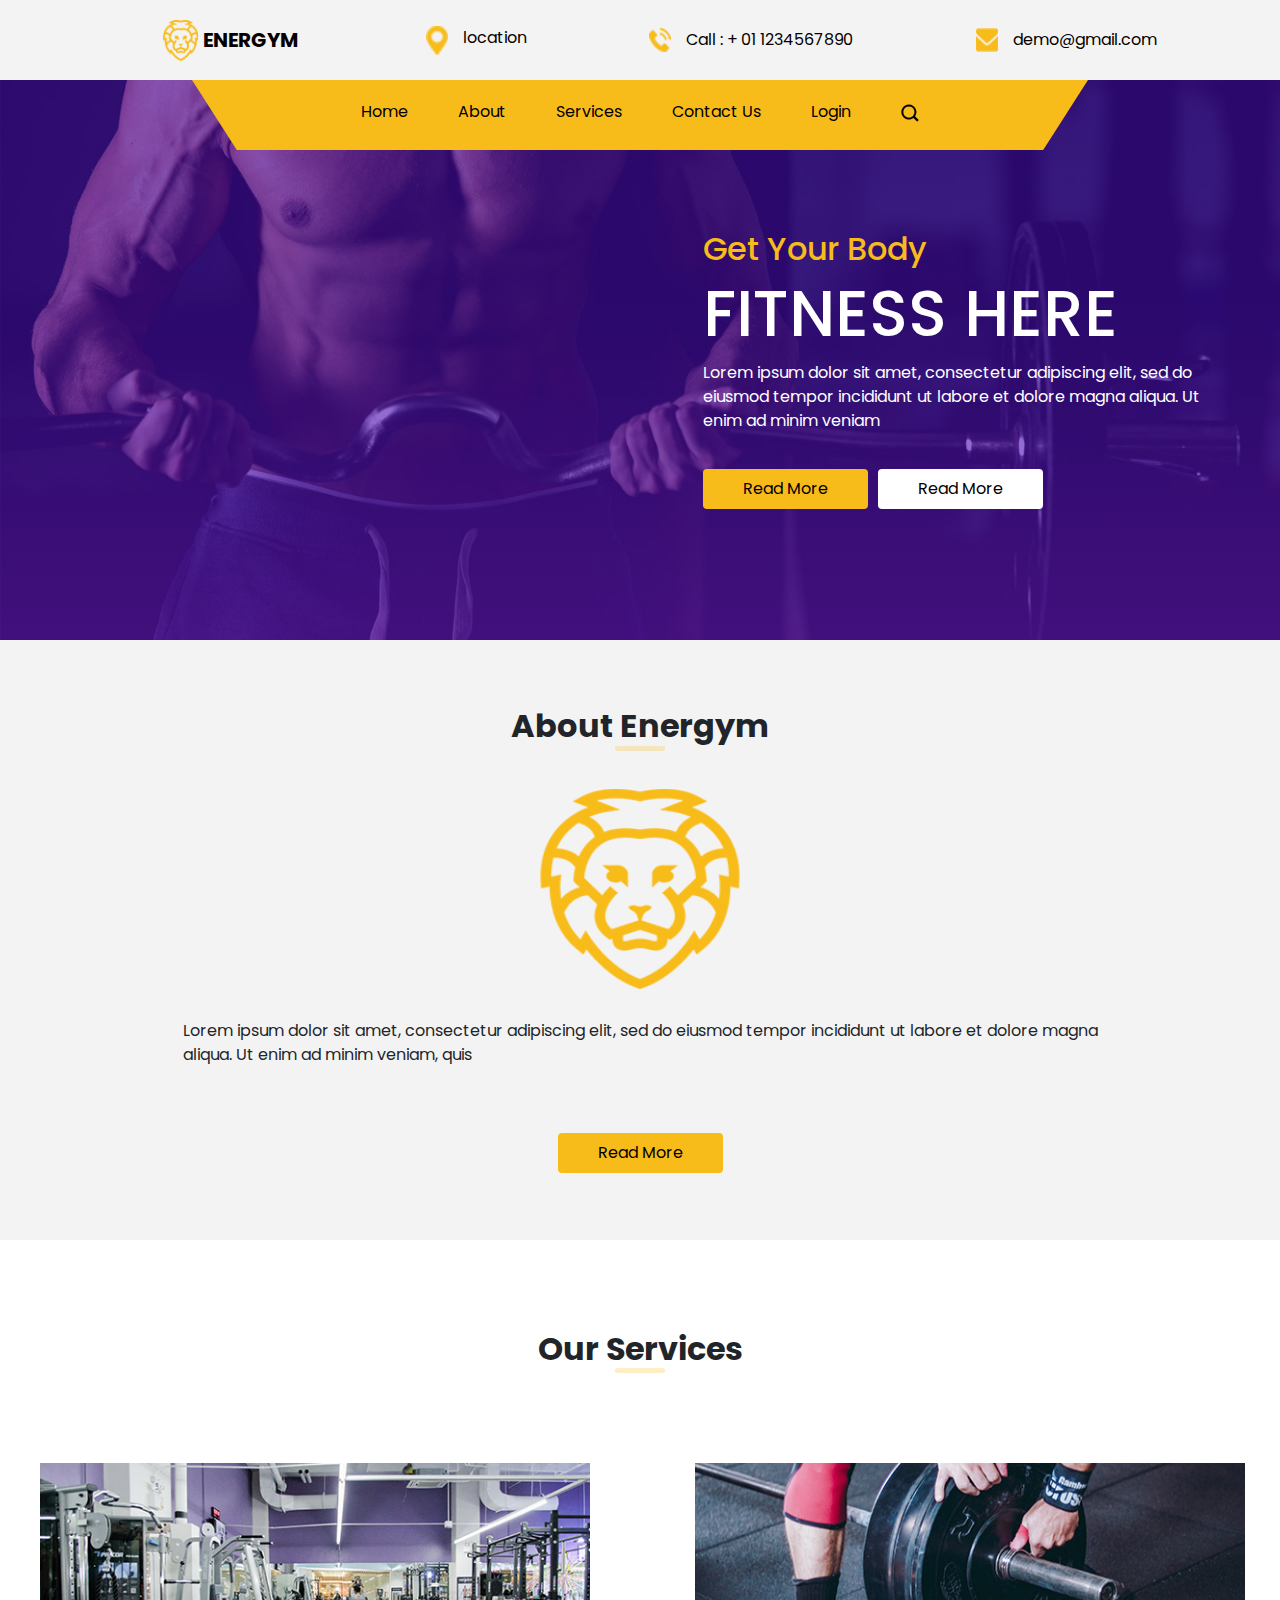
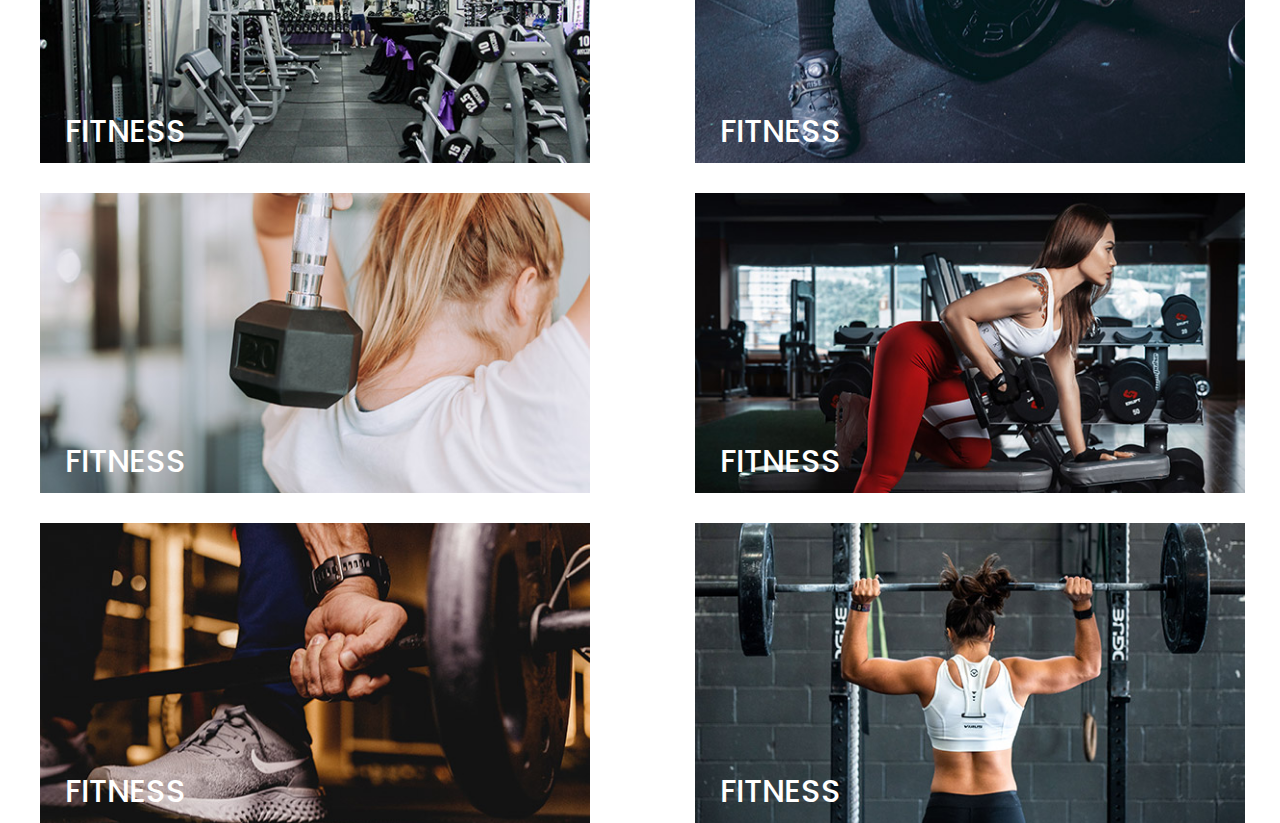
==== index.html @ 8210036d "changed some codes" ====
<!DOCTYPE html>
<html lang="en">

<head>
    <meta charset="UTF-8">
    <meta http-equiv="X-UA-Compatible" content="IE=edge">
    <meta name="viewport" content="width=device-width, initial-scale=1.0">
    <title>Document</title>

    <!-- bootstrap -->
    <link rel="stylesheet" type="text/css"
        href="https://cdn.jsdelivr.net/npm/bootstrap@5.3.0-alpha3/dist/css/bootstrap.min.css" />

    <!-- css -->
    <link rel="stylesheet" href="css/style.css">
    <!-- tablet stylesheet -->
    <link rel="stylesheet" media="(max-width:800px) and (min-width:451px)" 
    href="tablet.css">
    <!-- smartphone stylesheet -->
    <link rel="stylesheet" media="(max-width:450px)" href="css/mobile.css">
    

</head>

<body>
    <div class="hero-area">
        <header>
            <div class="container">
                <div class="section-1">
                    <div class="logo">
                        <a href="#">
                            <img src="images/icons/logo.png" alt="logo">
                            <span>ENERGYM</span>
                        </a>
                    </div>
                    <div class="nav-1">
                        <a href="#">
                            <img src="images/icons/location.png" alt="logo">
                            <span>location</span>
                        </a>
                    </div>
                    <div class="nav-1">
                        <a href="#">
                            <img src="images/icons/call.png" alt="logo">
                            <span>Call : + 01 1234567890</span>
                        </a>
                    </div>
                    <div class="nav-1">
                        <a href="#">
                            <img src="images/icons/envelope.png" alt="logo">
                            <span>demo@gmail.com</span>
                        </a>
                    </div>
                </div>
            </div>
        </header>
        <div class="hero">
            <nav>
                <ul>
                    <li>
                        <a href="#">Home</a>
                    </li>
                    <li>
                        <a href="#">About</a>
                    </li>
                    <li>
                        <a href="#">Services</a>
                    </li>
                    <li>
                        <a href="#">Contact Us</a>
                    </li>
                    <li>
                        <a href="#">Login</a>
                    </li>
                    <li>
                        <a href="#"><img src="images/icons/search-icon-black.png" alt=""></a>
                    </li>
                </ul>
            </nav>
            <div class="menu-bar">
               <a href="#"> <img src="images/icons/menu.png" alt="menu"></a>
            </div>
            <div class="hero-flex">
                <div class="fitness">
                    <h2>Get Your Body</h2>
                    <h1>FITNESS HERE</h1>
                    <p>
                        Lorem ipsum dolor sit amet, consectetur adipiscing elit, sed do <br>
                        eiusmod tempor incididunt ut labore et dolore magna aliqua. Ut <br>
                        enim ad minim veniam</p>
                </div>
                <div class="button">
                    <a href="">
                        <div class="btn-1">
                            <span>Read More</span>
                        </div>
                    </a>

                    <a href="">
                        <div class="btn-1 btn-2">
                            <span>Read More</span>
                        </div>
                    </a>
                </div>
            </div>
        </div>
    </div>
    <div class="section-2">
        <div class="heading">
            <h2>
                About Energym
                <hr>
            </h2>
        </div>
        <img src="images/icons/about-img.png" alt="about-img">
        <p>Lorem ipsum dolor sit amet, consectetur adipiscing elit, sed do eiusmod tempor incididunt ut labore et dolore
            magna <br>
            aliqua. Ut enim ad minim veniam, quis</p>
        <a href="">
            <div class="btn-1">
                <span>Read More</span>
            </div>
        </a>
    </div>
        <div class="heading heading-service">
            <h2>
                Our Services
                <hr>
            </h2>
        </div>

        <div class="services-container">
            <div class="box-one">
                <div class="box">
                    <div class="image">
                        <img src="images/big/s-1.jpg" alt="s-1">
                    </div>
                    <div class="text-1">
                        <h2>
                            FITNESS
                        </h2>
                    </div>
                    <div class="box-hover">
                        <div class="link">
                            <img src="images/icons/link.png" alt="">
                        </div>
                        <h2>
                            FITNESS
                        </h2>
                    </div>
                </div>
            </div>
            
            <div class="box-one">
                <div class="box">
                    <div class="image">
                        <img src="images/big/s-2.jpg" alt="s-1">
                    </div>
                    <div class="text-1">
                        <h2>
                            FITNESS
                        </h2>
                    </div>
                    <div class="box-hover">
                        <div class="link">
                            <img src="images/icons/link.png" alt="">
                        </div>
                        <h2>
                            FITNESS
                        </h2>
                    </div>
                </div>
            </div>
            <div class="box-one">
                <div class="box">
                    <div class="image">
                        <img src="images/big/s-3.jpg" alt="s-1">
                    </div>
                    <div class="text-1">
                        <h2>
                            FITNESS
                        </h2>
                    </div>
                    <div class="box-hover">
                        <div class="link">
                            <img src="images/icons/link.png" alt="">
                        </div>
                        <h2>
                            FITNESS
                        </h2>
                    </div>
                </div>
            </div>
            <div class="box-one">
                <div class="box">
                    <div class="image">
                        <img src="images/big/s-4.jpg" alt="s-1">
                    </div>
                    <div class="text-1">
                        <h2>
                            FITNESS
                        </h2>
                    </div>
                    <div class="box-hover">
                        <div class="link">
                            <img src="images/icons/link.png" alt="">
                        </div>
                        <h2>
                            FITNESS
                        </h2>
                    </div>
                </div>
            </div>
            <div class="box-one">
                <div class="box">
                    <div class="image">
                        <img src="images/big/s-5.jpg" alt="s-1">
                    </div>
                    <div class="text-1">
                        <h2>
                            FITNESS
                        </h2>
                    </div>
                    <div class="box-hover">
                        <div class="link">
                            <img src="images/icons/link.png" alt="">
                        </div>
                        <h2>
                            FITNESS
                        </h2>
                    </div>
                </div>
            </div>
            <div class="box-one">
                <div class="box">
                    <div class="image">
                        <img src="images/big/s-6.jpg" alt="s-1">
                    </div>
                    <div class="text-1">
                        <h2>
                            FITNESS
                        </h2>
                    </div>
                    <div class="box-hover">
                        <div class="link">
                            <img src="images/icons/link.png" alt="">
                        </div>
                        <h2>
                            FITNESS
                        </h2>
                    </div>
                </div>
            </div>
            </div>
</body>

</html>
---- css/style.css ----
@import url('https://fonts.googleapis.com/css2?family=Poppins:wght@100;200;300;400;500;600;700;800;900&display=swap');





/* CSS VARIABLES */


:root{
    
    /* colors */
    --primary-color: #f8bc1a;
    --second-color: #3C0E78;
    --third-color: #161616;
    --fourth-color: #F4F3F3;

    /* fonts  */
    --primary-font-family: 'Poppins', sans-serif;
    --primary-font-color: #040000;
    --secondary-font-color: #FFFFFF;

    /* btn colors */
    --btnBlack: #151615;
    --btnWhite: #f4f3f3;
}


/* CSS */

*{
    margin: 0;
    padding: 0;
    box-sizing: border-box;
}
body{
    font-family: var(--primary-font-family);
    width: 100%;

}

header{
    height: 80px;
    background-color: var(--fourth-color);
    align-items: center;
}
.container{
    margin: 0 90px;
}
.section-1{
    padding: 20px 0;
    display: flex;
    justify-content: space-around;
    align-items: center;
}

.logo a{
    text-decoration: none;
    color: var(--primary-font-color);
    display: flex;
}

.logo a img{
    width: 35px;
}
.logo span{
    font-size: 1.25rem;
    font-weight: bold;
    text-align: center;
    padding: 5px;
}
.nav-1 img{
    width: 22px;
    margin-right: 15px;
}

.nav-1 a{
    text-decoration: none;
    color: var(--primary-font-color);
    font-size: 1rem;
    display: flex;
}

.hero{
    width: 100%;
    height: 560px;
    background-image:  url(../images/big/slider-bg.jpg);
    background-size: cover;
}
.menu-bar{
    display: none;
}
nav{
    width: 70%;
    height: 70px;
    margin: auto;
    background-color: var(--primary-color);
    clip-path: polygon(0 0, 100% 0, 95% 100%, 5% 100%);
}
nav ul{
    display: flex;
    gap: 50px;
    padding: 20px;
    margin: 0;
    justify-content: center;
}

nav ul li {
    list-style: none;
}
nav ul li a{
    text-decoration: none;
    color: var(--primary-font-color);
    font-size: 1rem;
    text-align: center;
}
nav ul li a:hover{
    color: var(--secondary-font-color);
}

.hero-flex{
    display: flex;
    flex-direction: column;
    float: right;
    margin: 80px;
}


.fitness h2{
    color: var(--primary-color);
    font-size: 2rem;
}
.fitness h1{
    color: var(--secondary-font-color);
    font-size: 4rem;
}
.fitness p{
    font-size: 1rem;
    color: var(--secondary-font-color);
}
.button{
    display: flex;
    gap: 10px;
}

.btn-1{
    width: 165px;
    height: 40px;
    background-color: var(--primary-color);
    margin-top: 20px;
    text-align: center;
    padding-top: 8px;
    border-radius: 4px;
}

.btn-2{
    background-color: var(--secondary-font-color);
    color: var(--primary-font-color);
}

.button a{
    text-decoration: none;
    color: var(--primary-font-color);

}

.section-2{
    height: 600px;
    background-color: var(--fourth-color);
    display: flex;
    flex-direction: column;
    justify-content: center;
    align-items: center;
    gap: 30px;
}
.section-2 img{
    width: 200px;
    height: 200px;
}

.section-2 a{
    text-decoration: none;
    color: var(--primary-font-color);
}

.heading h2{
    font-size: 2rem;
    font-weight: bold;
    text-align: center;

}
.heading h2 hr{
    color: var(--primary-color);
    border: none;
    background-color: var(--primary-color);
    width: 50px;
    height: 5px;
    border-radius: 4px;
    margin: auto;
}
.heading-service h2{
    margin: 90px;
}
.box-one {
    margin-left: 40px;
} 

.box {
    position: relative;
    width: 550px;
    height: 300px;
    cursor: pointer;
}
.image {
width: 100%;
height: 300px;
}

.image img {
width: 100%;
height: 100%;
object-fit: cover;
}


.box:hover .box-hover {
    visibility: visible;
}

.box-hover {
    font-size: 1.2rem;
    position: absolute;
    top: 0;
    left: 0;
    background-color: rgba(60, 14, 120, 0.8);
    width: 550px;
    height: 300px;
    display: flex;
    flex-direction: column;
    color: var(--secondary-font-color);
    visibility: hidden;
    justify-content: center;
    align-items: center;
}

.box-hover .link {
    margin-bottom: 1.2rem;
    background-color: var(--primary-color);
    width: 50px;
    height: 50px;
    border-radius: 100%;
}

.link img {
    margin: 10px;
}

.text-1 {
    font-size: 1.2rem;
    position: absolute;
    left: 25px;
    bottom: 5px;
    color: var(--secondary-font-color);
}

.box:hover .text-1 {
    visibility: hidden;
}

.services-container {
    display: grid;
    grid-template-columns: repeat(auto-fit, minmax(550px, 1fr));
    grid-gap: 30px;
}
---- css/mobile.css ----
body{
    max-width: 100%;
}
header{
    max-width: 100%;
}
.container{
    margin: 0;
}
.nav-1{
    display: none;
}

.section-1{
    display: block;
    text-align: center;
    margin-left: 30%;
}
.menu-bar{
    display: inline;
    position: absolute;
    top: 86px;
    right: 45%;
}
nav{
    width: 90%;
    height: 70px;
    margin: auto;
}
nav ul{
display: none;
}

.services-container{
    display: flex;
    flex-direction: column;

}


.hero{
    background-image:  url(../images/big/slider-bg.jpg);
    width: 100%;
    height: 560px;
} 
.hero-flex{
    float: none;
    margin: 0;
    text-align: center;
    padding-top: 40px;
}
.fitness h2{
    color: var(--primary-color);
    font-size: 2rem;
}
.fitness h1{
    font-size: 3rem;
}
.fitness p{
    font-size: 1rem;
}
.button{
    display: flex;
    flex-direction: column;
    gap: 0;
    margin: auto;
}

.btn-1{
    padding-top: 5px;
}
.section-2 p{
    text-align: center;
}
.heading-service h2{
    margin: 22px;
}


.services-container {
    grid-template-columns: 1fr;
}

.box-one{
    margin-left: 15px;
}
.image {
    width: 95%;
    height: 300px;
    }
    
.image img {
    width: 100%;
    }
.box, .box-hover{
    width: 95%;
    margin: 0 auto;

}
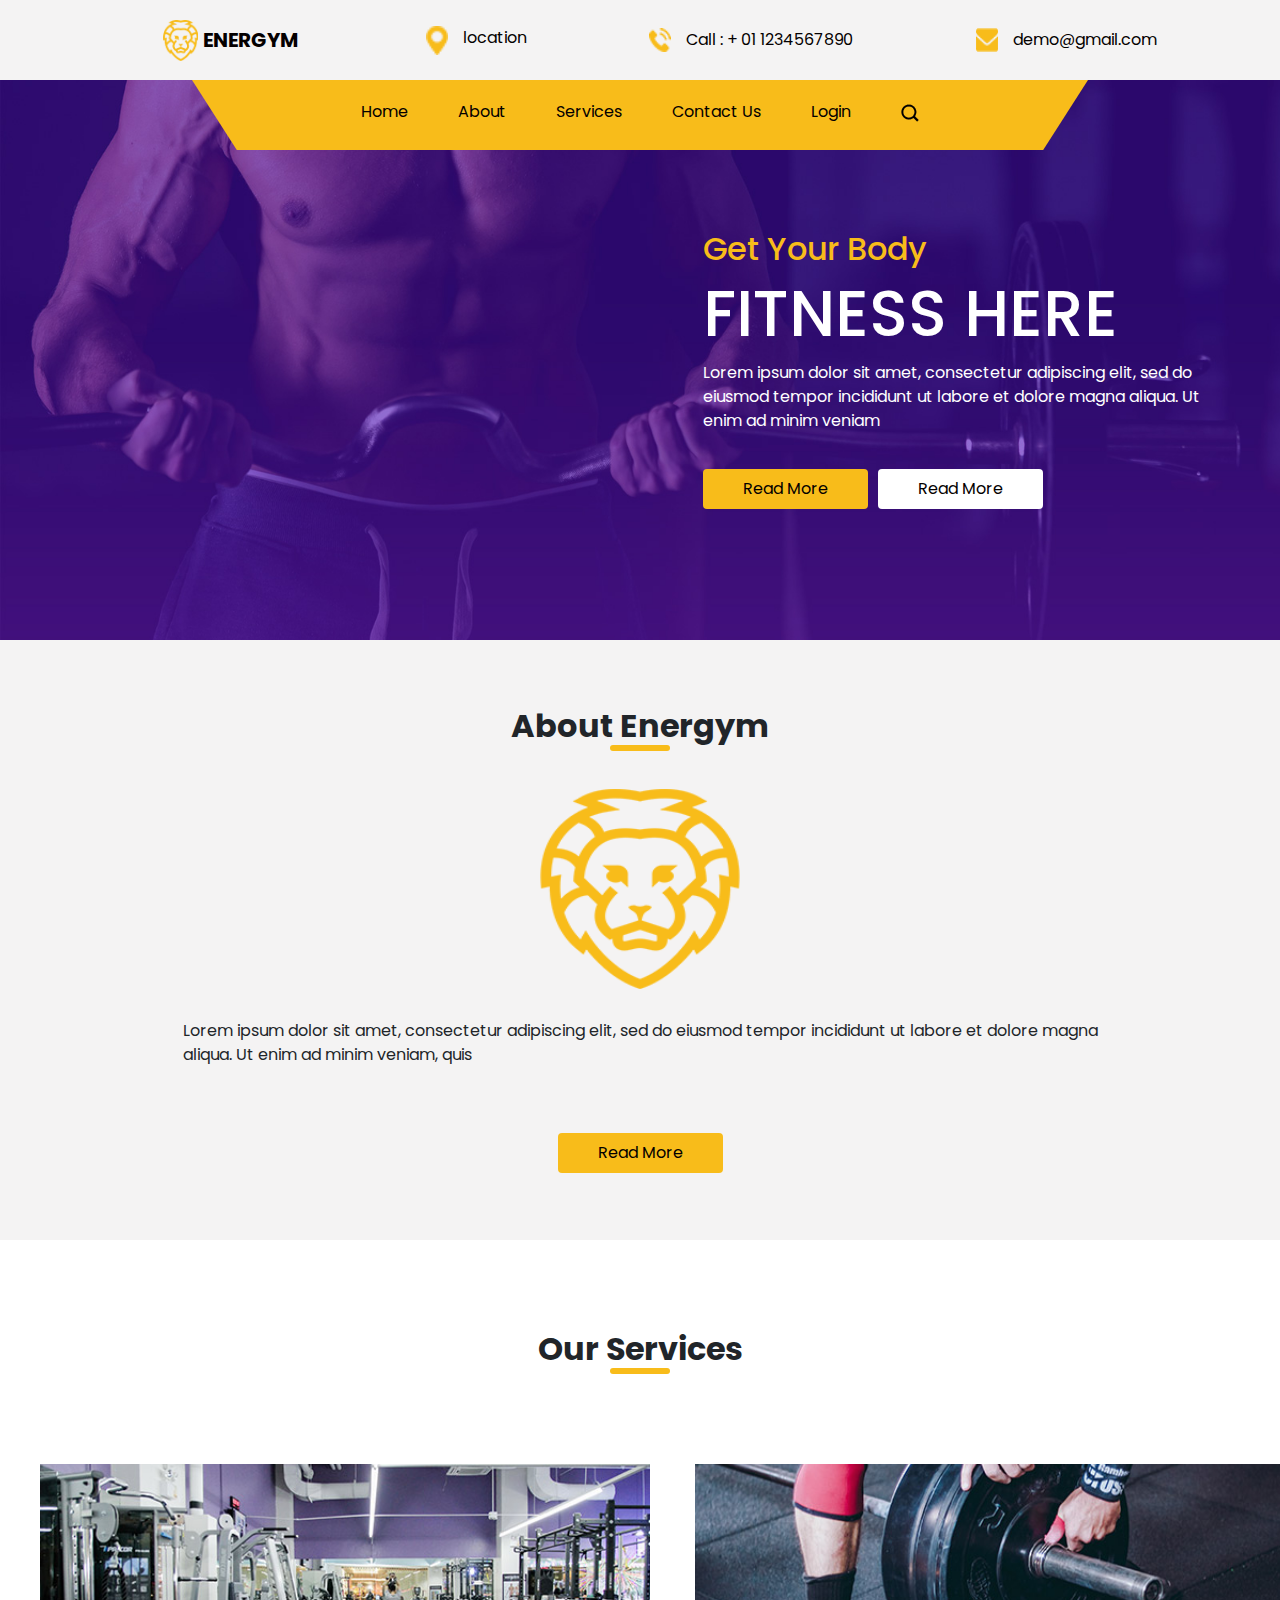
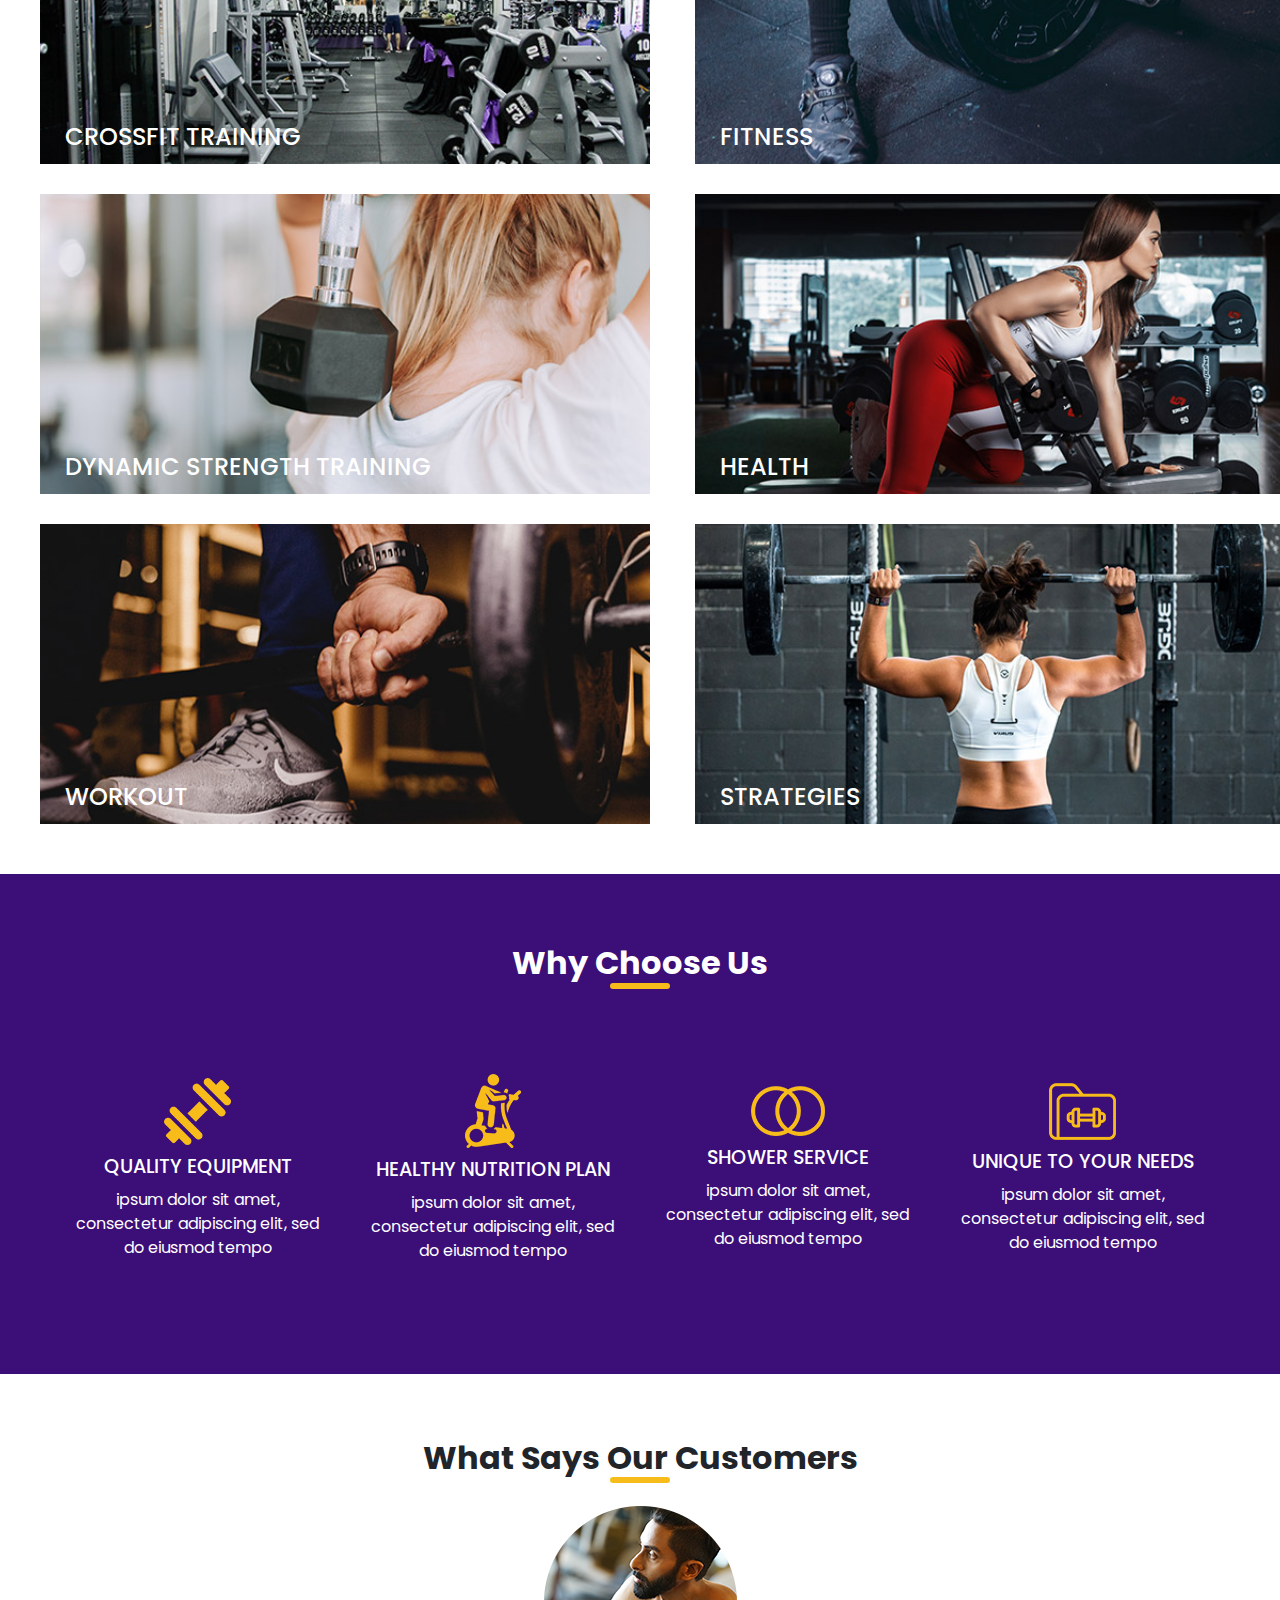
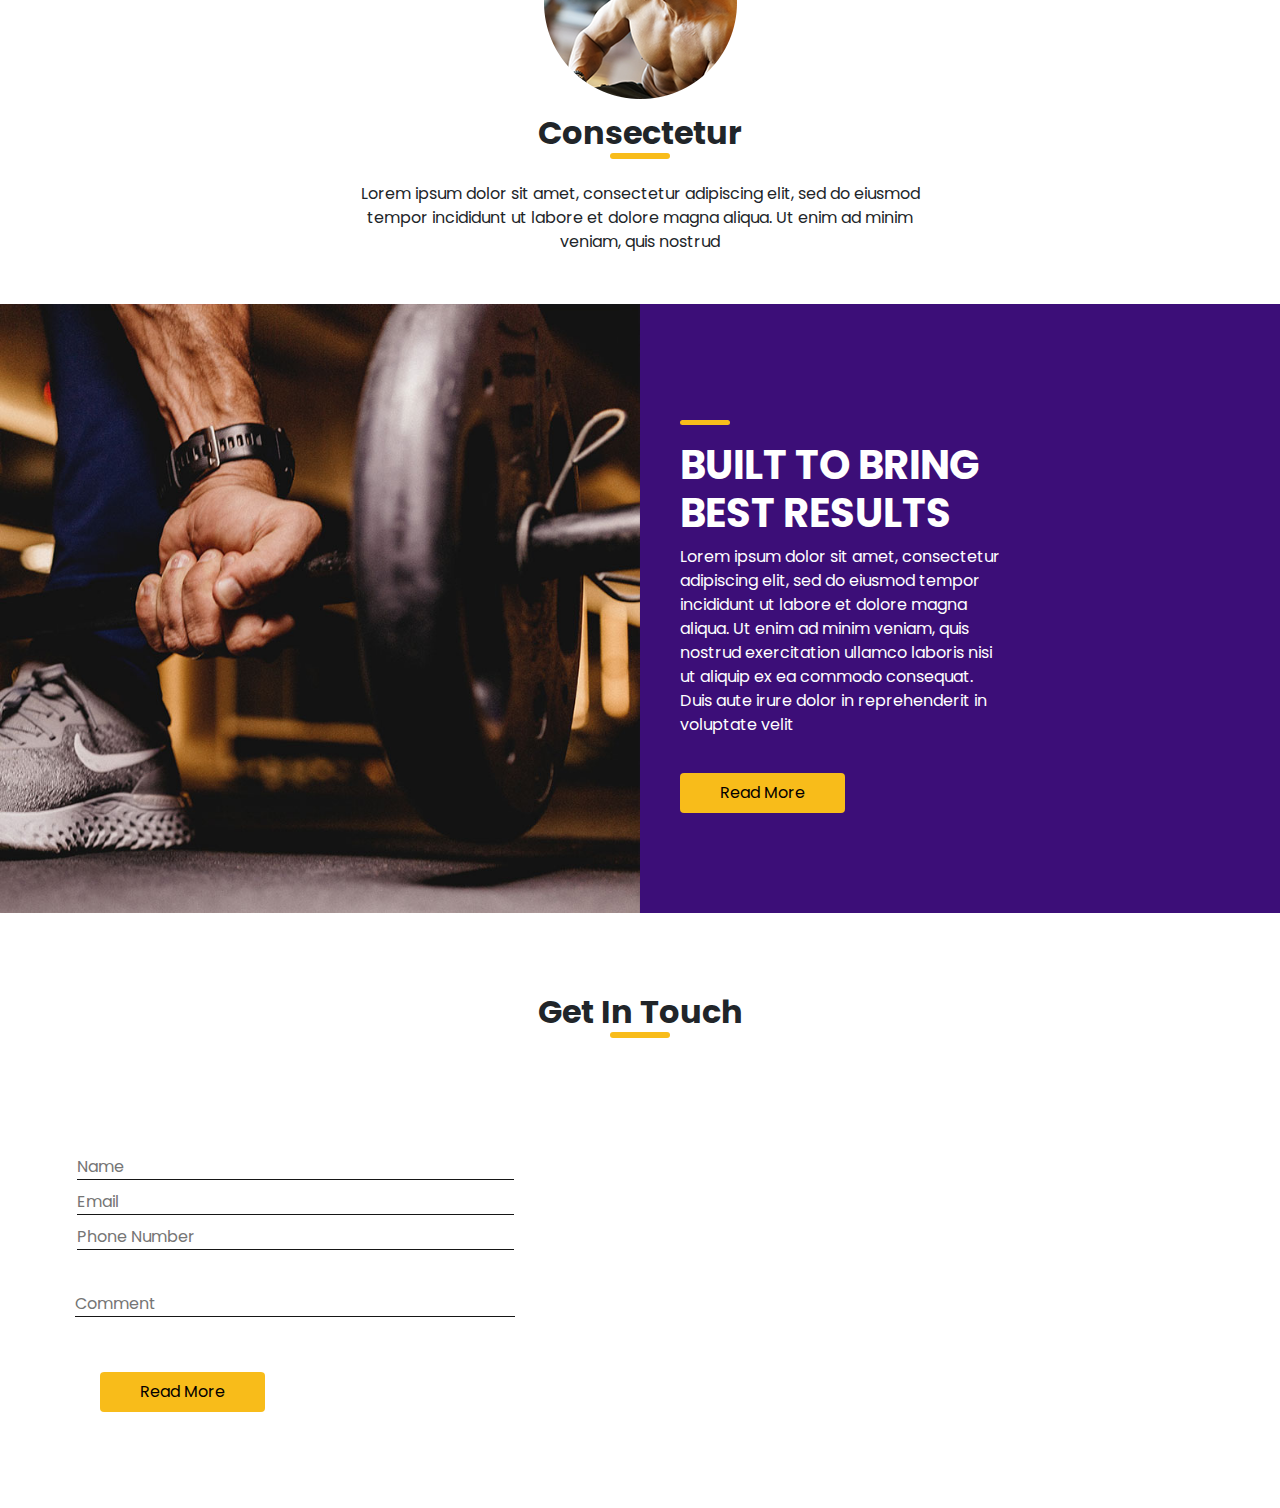
==== commit e77b28ad: "updated all" ====
--- a/index.html
+++ b/index.html
@@ -5,8 +5,8 @@
     <meta charset="UTF-8">
     <meta http-equiv="X-UA-Compatible" content="IE=edge">
     <meta name="viewport" content="width=device-width, initial-scale=1.0">
-    <title>Document</title>
-
+    <title>ENERGYM</title>
+    <link rel="icon" type="image/png" href="images/icons/logo.png" />
     <!-- bootstrap -->
     <link rel="stylesheet" type="text/css"
         href="https://cdn.jsdelivr.net/npm/bootstrap@5.3.0-alpha3/dist/css/bootstrap.min.css" />
@@ -14,11 +14,10 @@
     <!-- css -->
     <link rel="stylesheet" href="css/style.css">
     <!-- tablet stylesheet -->
-    <link rel="stylesheet" media="(max-width:800px) and (min-width:451px)" 
-    href="tablet.css">
+    <link rel="stylesheet" media="(max-width:800px) and (min-width:451px)" href="tablet.css">
     <!-- smartphone stylesheet -->
     <link rel="stylesheet" media="(max-width:450px)" href="css/mobile.css">
-    
+
 
 </head>
 
@@ -78,7 +77,7 @@
                 </ul>
             </nav>
             <div class="menu-bar">
-               <a href="#"> <img src="images/icons/menu.png" alt="menu"></a>
+                <a href="#"> <img src="images/icons/menu.png" alt="menu"></a>
             </div>
             <div class="hero-flex">
                 <div class="fitness">
@@ -117,141 +116,276 @@
             magna <br>
             aliqua. Ut enim ad minim veniam, quis</p>
         <a href="">
-            <div class="btn-1">
+            <div class="btn-1 btn-3">
                 <span>Read More</span>
             </div>
         </a>
     </div>
-        <div class="heading heading-service">
+    <div class="heading heading-service">
+        <h2>
+            Our Services
+            <hr>
+        </h2>
+    </div>
+
+    <div class="services-container">
+        <div class="box-one">
+            <div class="box">
+                <div class="image">
+                    <img src="images/big/s-1.jpg" alt="s-1">
+                </div>
+                <div class="text-1">
+                    <h2>
+                        CROSSFIT TRAINING
+                    </h2>
+                </div>
+                <div class="box-hover">
+                    <div class="link">
+                        <img src="images/icons/link.png" alt="">
+                    </div>
+                    <h2>
+                        CROSSFIT TRAINING
+                    </h2>
+                </div>
+            </div>
+        </div>
+
+        <div class="box-one">
+            <div class="box">
+                <div class="image">
+                    <img src="images/big/s-2.jpg" alt="s-1">
+                </div>
+                <div class="text-1">
+                    <h2>
+                        FITNESS
+                    </h2>
+                </div>
+                <div class="box-hover">
+                    <div class="link">
+                        <img src="images/icons/link.png" alt="">
+                    </div>
+                    <h2>
+                        FITNESS
+                    </h2>
+                </div>
+            </div>
+        </div>
+        <div class="box-one">
+            <div class="box">
+                <div class="image">
+                    <img src="images/big/s-3.jpg" alt="s-1">
+                </div>
+                <div class="text-1">
+                    <h2>
+                        DYNAMIC STRENGTH TRAINING
+                    </h2>
+                </div>
+                <div class="box-hover">
+                    <div class="link">
+                        <img src="images/icons/link.png" alt="">
+                    </div>
+                    <h2>
+                        DYNAMIC STRENGTH TRAINING
+                    </h2>
+                </div>
+            </div>
+        </div>
+        <div class="box-one">
+            <div class="box">
+                <div class="image">
+                    <img src="images/big/s-4.jpg" alt="s-1">
+                </div>
+                <div class="text-1">
+                    <h2>
+                        HEALTH
+                    </h2>
+                </div>
+                <div class="box-hover">
+                    <div class="link">
+                        <img src="images/icons/link.png" alt="">
+                    </div>
+                    <h2>
+                        HEALTH
+                    </h2>
+                </div>
+            </div>
+        </div>
+        <div class="box-one">
+            <div class="box">
+                <div class="image">
+                    <img src="images/big/s-5.jpg" alt="s-1">
+                </div>
+                <div class="text-1">
+                    <h2>
+                        WORKOUT
+                    </h2>
+                </div>
+                <div class="box-hover">
+                    <div class="link">
+                        <img src="images/icons/link.png" alt="">
+                    </div>
+                    <h2>
+                        WORKOUT
+                    </h2>
+                </div>
+            </div>
+        </div>
+        <div class="box-one">
+            <div class="box">
+                <div class="image">
+                    <img src="images/big/s-6.jpg" alt="s-1">
+                </div>
+                <div class="text-1">
+                    <h2>
+                        STRATEGIES
+                    </h2>
+                </div>
+                <div class="box-hover">
+                    <div class="link">
+                        <img src="images/icons/link.png" alt="">
+                    </div>
+                    <h2>
+                        STRATEGIES
+                    </h2>
+                </div>
+            </div>
+        </div>
+    </div>
+    <div class="section-3">
+        <div class="heading why">
             <h2>
-                Our Services
+                Why Choose Us
                 <hr>
             </h2>
         </div>
-
-        <div class="services-container">
-            <div class="box-one">
-                <div class="box">
-                    <div class="image">
-                        <img src="images/big/s-1.jpg" alt="s-1">
-                    </div>
-                    <div class="text-1">
+        <div class="box-flex">
+            <div class="box-rows">
+                <img src="images/icons/u-1.png" alt="u-1">
+                <h2>
+                    QUALITY EQUIPMENT
+                </h2>
+                <p>
+                    ipsum dolor sit amet, consectetur adipiscing elit, sed do eiusmod tempo
+                </p>
+            </div>
+            <div class="box-rows">
+                <img src="images/icons/u-2.png" alt="u-1">
+                <h2>
+                    HEALTHY NUTRITION PLAN
+                </h2>
+                <p>
+                    ipsum dolor sit amet, consectetur adipiscing elit, sed do eiusmod tempo
+                </p>
+            </div>
+            <div class="box-rows">
+                <img src="images/icons/u-3.png" alt="u-1">
+                <h2>
+                    SHOWER SERVICE
+                </h2>
+                <p>
+                    ipsum dolor sit amet, consectetur adipiscing elit, sed do eiusmod tempo
+                </p>
+            </div>
+            <div class="box-rows">
+                <img src="images/icons/u-4.png" alt="u-1">
+                <h2>
+                    UNIQUE TO YOUR NEEDS
+                </h2>
+                <p>
+                    ipsum dolor sit amet, consectetur adipiscing elit, sed do eiusmod tempo
+                </p>
+            </div>
+
+        </div>
+    </div>
+    <div class="section-4">
+        <div class="customers">
+            <div class="heading">
+                <h2>
+                    What Says Our Customers
+                    <hr>
+                </h2>
+            </div>
+            
+            <img src="images/big/client.png" alt="">
+
+            <div class="heading">
+                <h2>
+                    Consectetur
+                    <hr>
+                </h2>
+            </div>
+            <p>
+                Lorem ipsum dolor sit amet, consectetur adipiscing elit,
+                sed do eiusmod tempor incididunt ut labore et
+                dolore magna aliqua. Ut enim ad minim veniam, quis nostrud
+            </p>
+        </div>
+    </div>
+    <div class="section-5">
+        <div class="results">
+            <img src="images/big/result-img.jpg" alt="results">
+            <div class="results-left">
+                <div class="results-in">
+                    <div class="best">
                         <h2>
-                            FITNESS
+                            <hr>
+                            BUILT TO BRING
+                            BEST RESULTS
                         </h2>
                     </div>
-                    <div class="box-hover">
-                        <div class="link">
-                            <img src="images/icons/link.png" alt="">
+                    <p>
+                        Lorem ipsum dolor sit amet, consectetur adipiscing elit, sed do eiusmod tempor incididunt ut
+                        labore
+                        et dolore magna aliqua. Ut enim ad minim veniam, quis nostrud exercitation ullamco laboris nisi
+                        ut
+                        aliquip ex ea commodo consequat. Duis aute irure dolor in reprehenderit in voluptate velit
+                    </p>
+                    <div class="btn-results button">
+                        <a href="">
+                            <div class="btn-1">
+                                <span>Read More</span>
+                            </div>
+                        </a>
+                    </div>
+                </div>
+            </div>
+        </div>
+    </div>
+    <div class="section-6">
+        <div class="heading">
+            <h2>
+                Get In Touch
+                <hr>
+            </h2>
+        </div>
+        <div class="two-sides">
+            <form>
+                <div class="three">
+                    <input type="text" id="name" name="name" placeholder="Name"><br>
+                    <input type="email" id="email" name="email" placeholder="Email"><br>
+                    <input type="number" id="pnumber" name="phonenumber" placeholder="Phone Number"><br>
+                </div>
+                <input type="text" id="comment" placeholder="Comment">
+                <div class="btn-msg button">
+                    <a href="">
+                        <div class="btn-1 btn-3">
+                            <span>Read More</span>
                         </div>
-                        <h2>
-                            FITNESS
-                        </h2>
-                    </div>
-                </div>
-            </div>
+                    </a>
+                </div>
+            </form>
             
-            <div class="box-one">
-                <div class="box">
-                    <div class="image">
-                        <img src="images/big/s-2.jpg" alt="s-1">
-                    </div>
-                    <div class="text-1">
-                        <h2>
-                            FITNESS
-                        </h2>
-                    </div>
-                    <div class="box-hover">
-                        <div class="link">
-                            <img src="images/icons/link.png" alt="">
-                        </div>
-                        <h2>
-                            FITNESS
-                        </h2>
-                    </div>
-                </div>
-            </div>
-            <div class="box-one">
-                <div class="box">
-                    <div class="image">
-                        <img src="images/big/s-3.jpg" alt="s-1">
-                    </div>
-                    <div class="text-1">
-                        <h2>
-                            FITNESS
-                        </h2>
-                    </div>
-                    <div class="box-hover">
-                        <div class="link">
-                            <img src="images/icons/link.png" alt="">
-                        </div>
-                        <h2>
-                            FITNESS
-                        </h2>
-                    </div>
-                </div>
-            </div>
-            <div class="box-one">
-                <div class="box">
-                    <div class="image">
-                        <img src="images/big/s-4.jpg" alt="s-1">
-                    </div>
-                    <div class="text-1">
-                        <h2>
-                            FITNESS
-                        </h2>
-                    </div>
-                    <div class="box-hover">
-                        <div class="link">
-                            <img src="images/icons/link.png" alt="">
-                        </div>
-                        <h2>
-                            FITNESS
-                        </h2>
-                    </div>
-                </div>
-            </div>
-            <div class="box-one">
-                <div class="box">
-                    <div class="image">
-                        <img src="images/big/s-5.jpg" alt="s-1">
-                    </div>
-                    <div class="text-1">
-                        <h2>
-                            FITNESS
-                        </h2>
-                    </div>
-                    <div class="box-hover">
-                        <div class="link">
-                            <img src="images/icons/link.png" alt="">
-                        </div>
-                        <h2>
-                            FITNESS
-                        </h2>
-                    </div>
-                </div>
-            </div>
-            <div class="box-one">
-                <div class="box">
-                    <div class="image">
-                        <img src="images/big/s-6.jpg" alt="s-1">
-                    </div>
-                    <div class="text-1">
-                        <h2>
-                            FITNESS
-                        </h2>
-                    </div>
-                    <div class="box-hover">
-                        <div class="link">
-                            <img src="images/icons/link.png" alt="">
-                        </div>
-                        <h2>
-                            FITNESS
-                        </h2>
-                    </div>
-                </div>
-            </div>
-            </div>
+            
+            <div class="mapouter">
+                <div class="gmap_canvas">
+                    <iframe class="gmap_iframe" width="100%" frameborder="0" scrolling="no"
+                        marginheight="0" marginwidth="0"
+                        src="https://maps.google.com/maps?width=600&amp;height=400&amp;hl=en&amp;q=Eastleight firts avenue&amp;t=k&amp;z=15&amp;ie=UTF8&amp;iwloc=B&amp;output=embed"></iframe><a
+                        href="https://capcuttemplate.org/">Capcuttemplate.org</a></div>
+            </div>
+        </div>
+    </div>
 </body>
 
 </html>--- a/css/style.css
+++ b/css/style.css
@@ -152,7 +152,20 @@
     padding-top: 8px;
     border-radius: 4px;
 }
-
+.btn-1:hover{
+    background-color: rgba(0, 0, 0, 0);
+    border: 1px solid var(--primary-color);
+    color: var(--secondary-font-color);
+}
+
+.btn-2:hover{
+    background-color: rgba(0, 0, 0, 0);
+    border: 1px solid var(--btnWhite);
+    color: var(--third-color);
+}
+.btn-3:hover{
+    color: var(--second-color);
+}
 .btn-2{
     background-color: var(--secondary-font-color);
     color: var(--primary-font-color);
@@ -193,8 +206,9 @@
     color: var(--primary-color);
     border: none;
     background-color: var(--primary-color);
-    width: 50px;
-    height: 5px;
+    opacity:1;
+    width: 60px;
+    height: 6px;
     border-radius: 4px;
     margin: auto;
 }
@@ -207,7 +221,7 @@
 
 .box {
     position: relative;
-    width: 550px;
+    width: 610px;
     height: 300px;
     cursor: pointer;
 }
@@ -233,7 +247,7 @@
     top: 0;
     left: 0;
     background-color: rgba(60, 14, 120, 0.8);
-    width: 550px;
+    width: 610px;
     height: 300px;
     display: flex;
     flex-direction: column;
@@ -256,11 +270,14 @@
 }
 
 .text-1 {
-    font-size: 1.2rem;
+    font-size: 1rem;
     position: absolute;
     left: 25px;
     bottom: 5px;
     color: var(--secondary-font-color);
+}
+.box h2{
+    font-size: 1.5rem;
 }
 
 .box:hover .text-1 {
@@ -271,4 +288,161 @@
     display: grid;
     grid-template-columns: repeat(auto-fit, minmax(550px, 1fr));
     grid-gap: 30px;
+}
+
+.section-3{
+    width: 100%;
+    height: 500px;
+    background-color: var(--second-color);
+    margin-top: 50px;
+}
+.why{
+    padding: 70px;
+    color: var(--secondary-font-color);
+}
+.box-rows{
+    width: 265px;
+    height: 220px;
+    color: var(--secondary-font-color);
+    display: flex;
+    flex-direction: column;
+    justify-content: center;
+    align-items: center;
+    text-align: center;
+}
+
+.box-rows h2{
+    margin: 10px;
+    font-size: 1.2rem;
+}
+
+.box-flex{
+    display: flex;
+    gap: 30px;
+    justify-content: center;
+    align-items: center;
+}
+.section-4{
+    display: flex;
+    flex-direction: column;
+    justify-content: center;
+    align-items: center;
+    margin-top: 130px;
+}
+.customers{
+    width: 600px;
+    height: 300px;
+    display: flex;
+    flex-direction: column;
+    justify-content: center;
+    align-items: center;
+    text-align: center;
+    gap: 15px;
+}
+
+.section-5{
+    margin-top: 100px;
+}
+
+.results{
+    display: flex;
+
+}
+.results img{
+    width: 50%;
+    height: 100%;
+}
+.results-left{
+    width: 50%;
+    height: auto;
+    background-color: var(--second-color);
+    color: var(--secondary-font-color);
+    display: flex;
+    flex-direction: column;
+    justify-content: center;
+}
+.results-in h2{
+    font-weight: bold;
+    font-size: 2.5rem;
+}
+.best h2 hr{
+    color: var(--primary-color);
+    border: none;
+    background-color: var(--primary-color);
+    opacity: 1;
+    width: 50px;
+    height: 5px;
+    border-radius: 4px;
+}
+.results-in{
+    width: 50%;
+    margin-left: 40px;
+}
+
+
+.section-6{
+    margin-top: 80px;
+}
+.three{
+    margin: 2px;
+}
+form{
+    width: 50%;
+}
+input{
+    width: 80%;
+    border: none;
+    border-bottom: 1px solid var(--third-color);
+    margin: 5px;
+    /* margin-left: 30px; */
+
+}
+form{
+    display: flex;
+    flex-direction: column;
+    gap: 30px;
+    margin: 40px 0 0 70px;
+
+}
+#comment{
+}
+input:focus{
+    outline: none;
+}
+input::-webkit-inner-spin-button{
+    -webkit-appearance: none;
+    margin: 0;
+}
+
+.btn-msg{
+    margin-left: 30px;
+
+}
+
+/* google map */
+.mapouter{
+    margin: 0 30px;
+}
+.mapouter {
+    position: relative;
+    text-align: right;
+    width: 50%;
+    height: 400px;
+}
+
+.gmap_canvas {
+    overflow: hidden;
+    background: none !important;
+    width: 100%;
+    height: 400px;
+}
+
+.gmap_iframe {
+    height: 400px !important;
+}
+
+.two-sides{
+    margin-top: 70px;
+    display: flex;
+    gap: 50px;
 }--- a/css/mobile.css
+++ b/css/mobile.css
@@ -96,4 +96,31 @@
     width: 95%;
     margin: 0 auto;
 
-}+}
+
+/* section-3 */
+.section-3{
+    width: 100%;
+    height: auto;
+}
+.box-flex{
+    display: flex;
+    flex-direction: column;
+    width: 100%;
+    height: auto;
+}
+
+/* .section-4 */
+.section-4{
+    display: flex;
+    flex-direction: column;
+}
+.customers{
+    width: 90%;
+    display: flex;
+    flex-direction: column;
+
+}
+.customers h2 hr{
+    margin-top: 10px;
+}
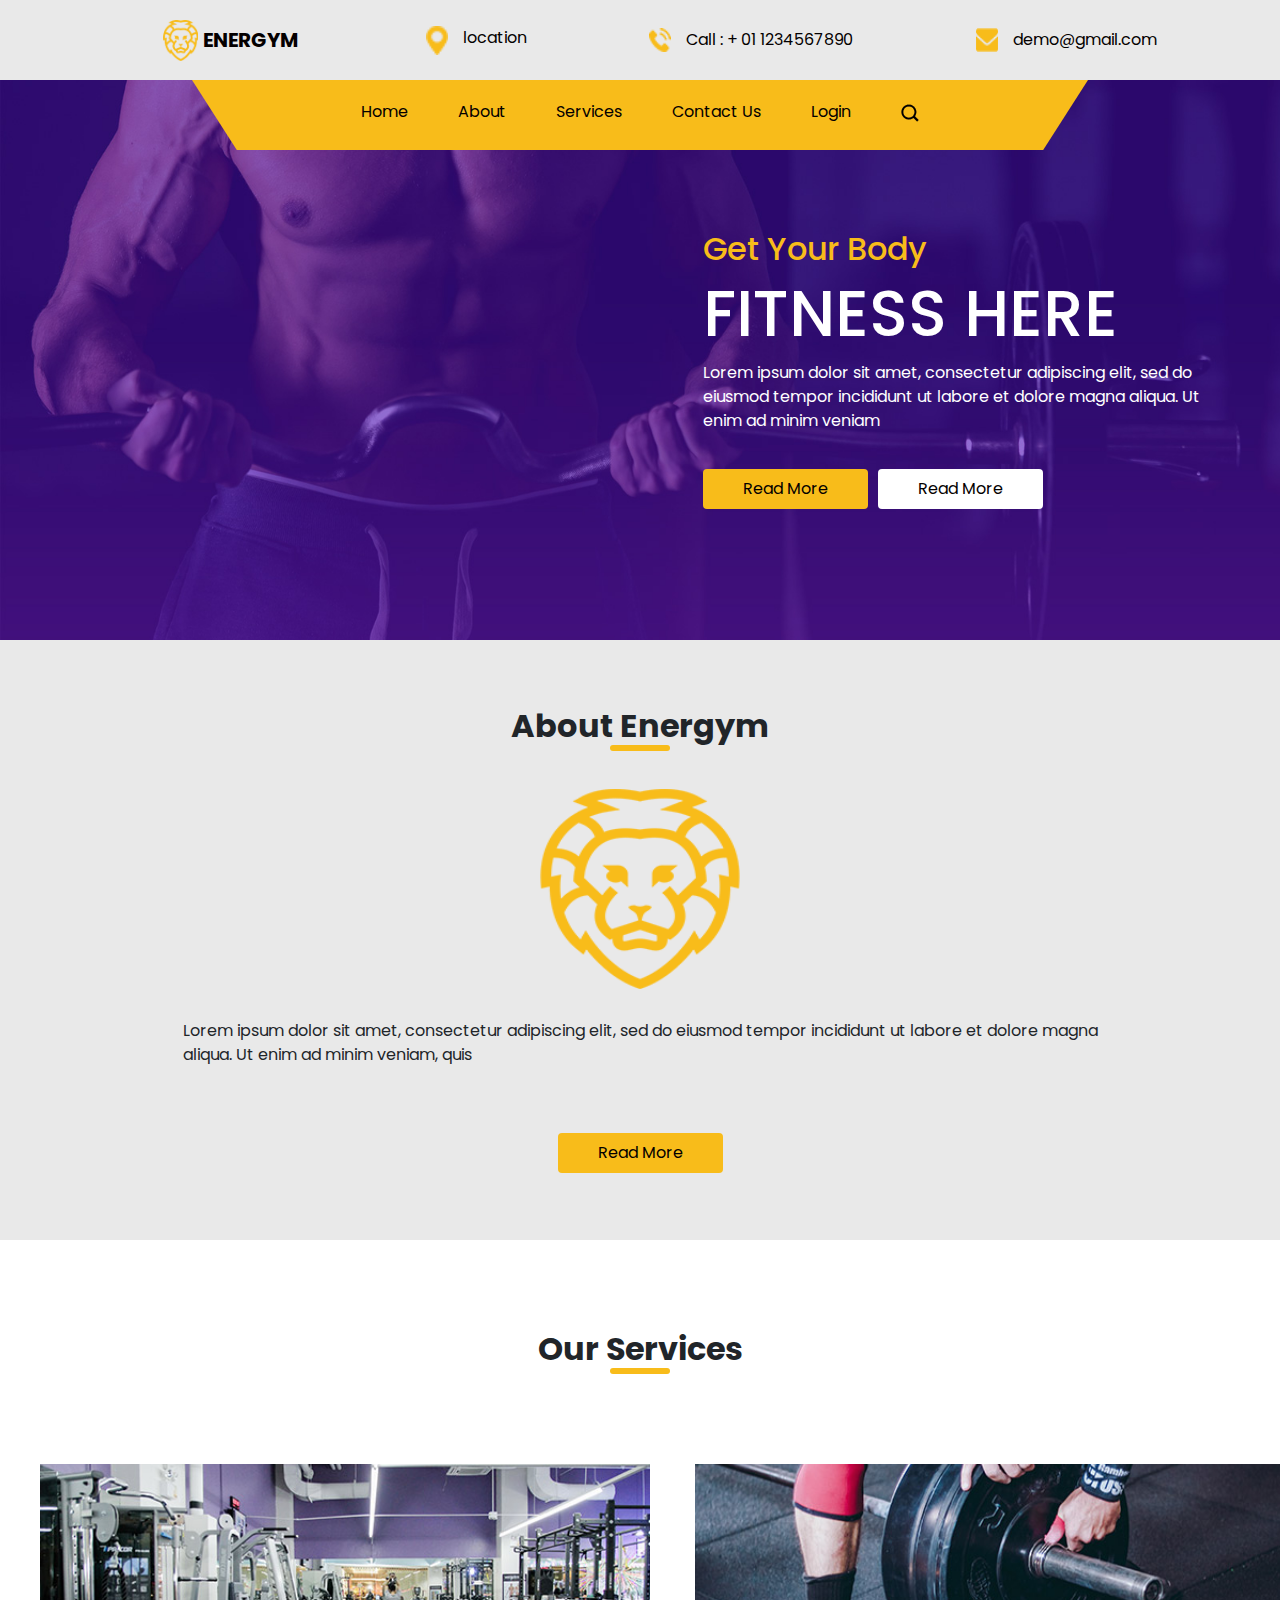
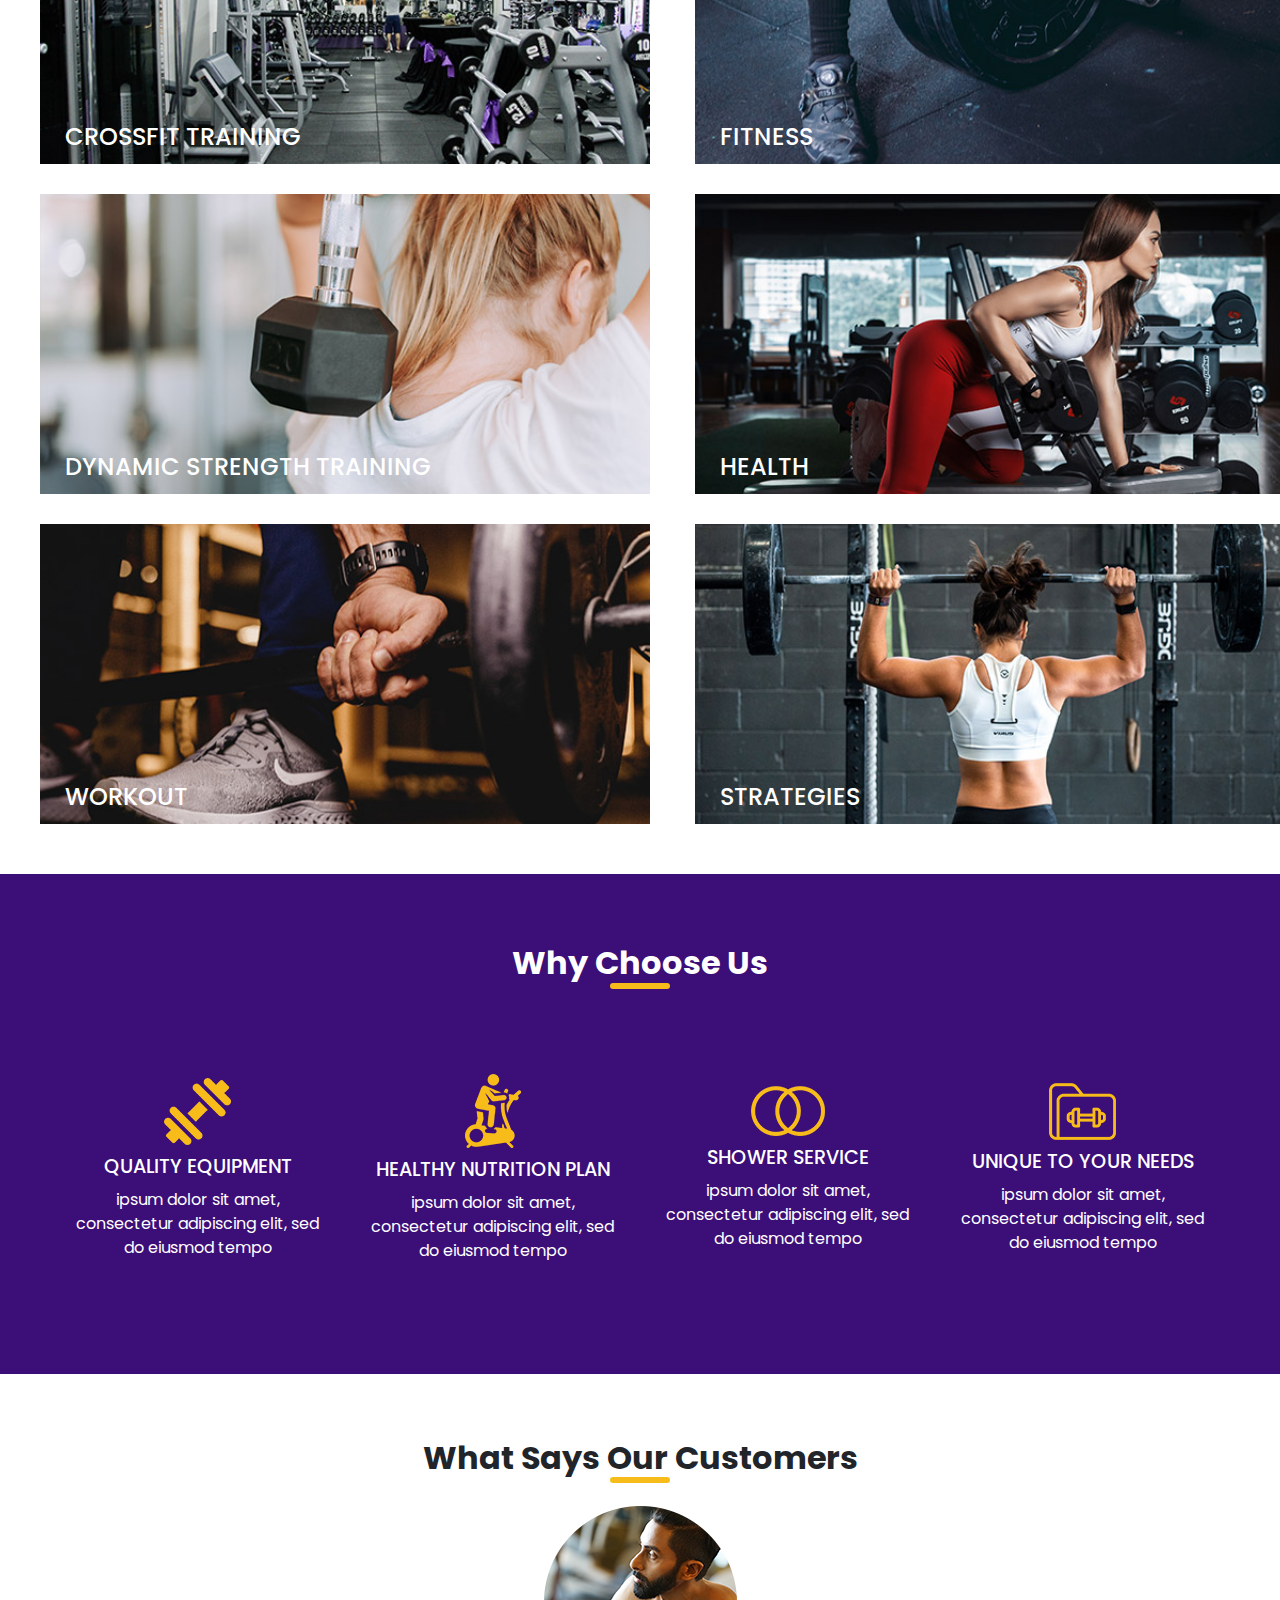
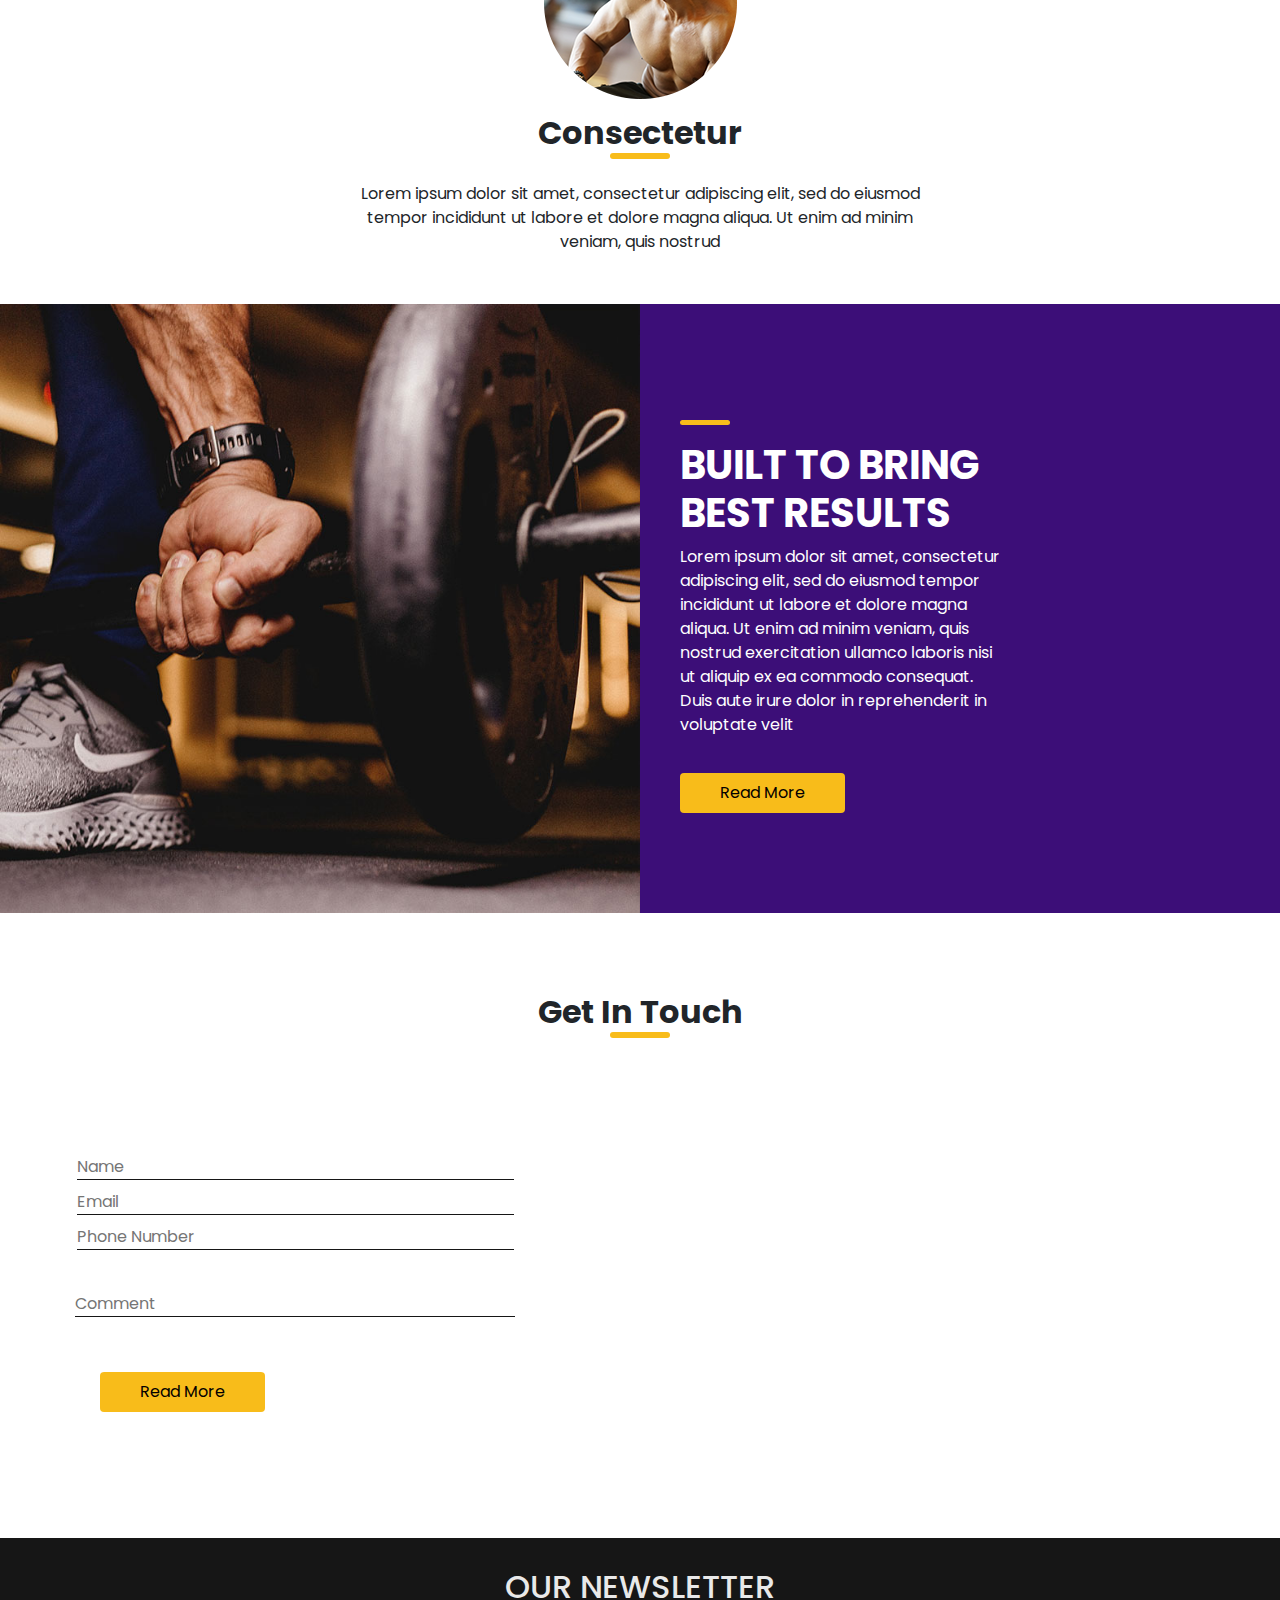
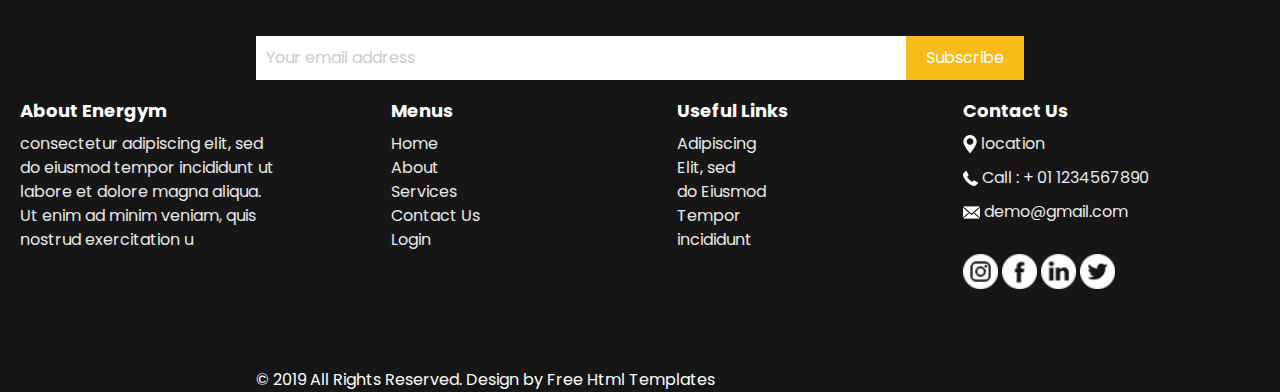
==== commit 8d5eaa0b: "full updated" ====
--- a/index.html
+++ b/index.html
@@ -306,7 +306,6 @@
                     <hr>
                 </h2>
             </div>
-            
             <img src="images/big/client.png" alt="">
 
             <div class="heading">
@@ -375,17 +374,120 @@
                     </a>
                 </div>
             </form>
-            
-            
+
             <div class="mapouter">
                 <div class="gmap_canvas">
-                    <iframe class="gmap_iframe" width="100%" frameborder="0" scrolling="no"
-                        marginheight="0" marginwidth="0"
+                    <iframe class="gmap_iframe" width="100%" frameborder="0" scrolling="no" marginheight="0"
+                        marginwidth="0"
                         src="https://maps.google.com/maps?width=600&amp;height=400&amp;hl=en&amp;q=Eastleight firts avenue&amp;t=k&amp;z=15&amp;ie=UTF8&amp;iwloc=B&amp;output=embed"></iframe><a
                         href="https://capcuttemplate.org/">Capcuttemplate.org</a></div>
             </div>
         </div>
     </div>
+    <footer>
+        <div class="heading heading-ft">
+            <h2>
+                OUR NEWSLETTER
+            </h2>
+        </div>
+        <div class="news-sub">
+
+            <form>
+                <input type="email" name="email" placeholder="Your email address" required>
+                <button type="submit">Subscribe</button>
+              </form>
+        </div>
+
+        <div class="footer-rows">
+            <div class="about-ft">
+                <h6>
+                    About Energym
+                </h6>
+                <p>
+                    consectetur adipiscing elit, sed do eiusmod tempor incididunt ut labore et dolore magna aliqua. Ut
+                    enim ad minim veniam, quis nostrud exercitation u
+                </p>
+            </div>
+            <div class="about-ft others">
+                <h6>
+                    Menus
+                </h6>
+                <ul>
+                    <li>
+                        <a href="#">Home</a>
+                    </li>
+                    <li>
+                        <a href="#">About</a>
+                    </li>
+                    <li>
+                        <a href="#">Services</a>
+                    </li>
+                    <li>
+                        <a href="#">Contact Us</a>
+                    </li>
+                    <li>
+                        <a href="#">Login</a>
+                    </li>
+            </div>
+            <div class="about-ft others">
+                <h6>
+                    Useful Links
+                </h6>
+                <ul>
+                    <li>
+                        <a href="#">Adipiscing</a>
+                    </li>
+                    <li>
+                        <a href="#">Elit, sed</a>
+                    </li>
+                    <li>
+                        <a href="#">do Eiusmod</a>
+                    </li>
+                    <li>
+                        <a href="#">Tempor</a>
+                    </li>
+                    <li>
+                        <a href="#">incididunt</a>
+                    </li>
+            </div>
+            <div class="about-ft others">
+                <h6>
+                    Contact Us
+                </h6>
+                <ul class='margin-ft'>
+                    <li>
+                        <a href="#">
+                            <img src="images/icons/location-white.png" alt="logo">
+                            <span>location</span>
+                        </a>
+                    </li>
+                    <li>
+                        <a href="#">
+                            <img src="images/icons/call-white.png" alt="logo">
+                            <span>Call : + 01 1234567890</span>
+                        </a>
+                    </li>
+                    <li>
+                        <a href="#">
+                            <img src="images/social media/mail-white.png" alt="logo">
+                            <span>demo@gmail.com</span>
+                        </a>
+                    </li>
+                    <div class="social-ft">
+                        <img src="images/social media/instagram.png" alt="instagram">
+                        <img src="images/social media/facebook-logo-button.png" alt="facebook">
+                        <img src="images/social media/linkedin.png" alt="linkedin">
+                        <img src="images/social media/twitter-logo-button.png" alt="twitter">
+                    </div>
+                </ul>
+            </div>
+            </div>
+    </footer>
+    <div class="last">
+        <p>
+            © 2019 All Rights Reserved. Design by Free Html Templates
+        </p>
+    </div>
 </body>
 
 </html>--- a/css/style.css
+++ b/css/style.css
@@ -13,7 +13,7 @@
     --primary-color: #f8bc1a;
     --second-color: #3C0E78;
     --third-color: #161616;
-    --fourth-color: #F4F3F3;
+    --fourth-color: #e9e9e9;
 
     /* fonts  */
     --primary-font-family: 'Poppins', sans-serif;
@@ -386,10 +386,10 @@
 .three{
     margin: 2px;
 }
-form{
+.two-sides form{
     width: 50%;
 }
-input{
+.two-sides input{
     width: 80%;
     border: none;
     border-bottom: 1px solid var(--third-color);
@@ -397,19 +397,18 @@
     /* margin-left: 30px; */
 
 }
-form{
+.two-sides form{
     display: flex;
     flex-direction: column;
     gap: 30px;
     margin: 40px 0 0 70px;
 
 }
-#comment{
-}
-input:focus{
+
+.two-sides input:focus{
     outline: none;
 }
-input::-webkit-inner-spin-button{
+.two-sides input::-webkit-inner-spin-button{
     -webkit-appearance: none;
     margin: 0;
 }
@@ -445,4 +444,117 @@
     margin-top: 70px;
     display: flex;
     gap: 50px;
-}+}
+
+/* footer */
+footer{
+    width: 100%;
+    height: 430px;
+    margin-top: 30px;
+    background-color: var(--third-color);
+    color: var(--secondary-font-color);
+}
+.heading-ft h2{
+    font-weight: 500;
+    color: var(--fourth-color);
+    padding-top: 30px;
+}
+
+.footer-rows{
+    display: flex;
+}
+.about-ft{
+    width: 20%;
+    margin: 20px;
+    margin-right: 95px;
+}
+.news-sub form {
+    display: flex;
+    align-items: center;
+  }
+  
+.news-sub form input {
+    padding: 10px;
+    font-size: 16px;
+    border-radius: 0;
+    border: none;
+    flex-grow: 1;
+    outline: none;
+  }
+  
+  .news-sub form button{
+    background-color: var(--primary-color);
+    color: var(--secondary-font-color);
+    padding: 10px 20px;
+    border: none;
+    border-radius: 0;
+    font-size: 16px;
+    cursor: pointer;
+  }
+ .news-sub form input::placeholder {
+    color: #ccc;
+  }
+  
+  .news-sub form button:hover {
+    background-color:rgba(0, 0, 0, 0);
+    border: 1px solid var(--primary-color);
+
+  }
+
+  .news-sub{
+    margin-top: 30px;
+  }
+  .news-sub form{
+    width: 60%;
+    display: flex;
+    margin: auto;
+    
+  }
+.about-ft h6{
+    font-weight: bold;
+    font-size: 1.125rem;
+    margin-bottom: 10px;
+}
+.about-ft p{
+    color: var(--fourth-color); 
+}
+
+.about-ft ul{
+    padding: 0;
+}
+.about-ft ul li{
+    list-style: none;
+}
+.about-ft ul li a{
+    text-decoration: none;
+    color: var(--fourth-color);
+}
+.about-ft ul li a:hover{
+    color: var(--secondary-font-color);
+}
+.others{
+    margin-right: 10px !important;
+
+}
+
+.margin-ft li{
+   margin-bottom: 10px; 
+}
+.social-ft{
+    margin-top: 30px; 
+}
+.social-ft img{
+    width: 35px;
+    height: auto;
+}
+
+/* last */
+.last{
+    background-color: var(--third-color);
+    width: 100%;
+}
+.last p{
+    width: 60%;
+    margin: auto;
+    color: var(--secondary-font-color);
+}
--- a/css/mobile.css
+++ b/css/mobile.css
@@ -66,9 +66,6 @@
     margin: auto;
 }
 
-.btn-1{
-    padding-top: 5px;
-}
 .section-2 p{
     text-align: center;
 }
@@ -124,3 +121,108 @@
 .customers h2 hr{
     margin-top: 10px;
 }
+.results{
+    display: flex;
+    flex-direction: column;
+}
+
+.best h2 hr{
+    margin-top: 40px;
+    margin-bottom: 5px;
+}
+.section-5{
+    width: 100%;
+    height: auto;
+    margin-top: 120px;
+}
+.results{
+    display: flex;
+    flex-direction: column;
+}
+
+.results img{
+    width: 100%;
+    height: 100%;
+}
+.results-left{
+    width: 100%;
+    height: 560px;
+
+}
+.results-in{
+    width: 80%;
+    font-size: 1.2rem;
+
+}
+.results-in p{
+    font-size: 0.938;
+    margin-bottom: 0;
+}
+
+
+/* .section-6 */
+
+.section-6{
+    margin-top: 50px;
+}
+.two-sides{
+    display: flex;
+    flex-direction: column; 
+}
+.three{
+    margin-bottom: 30px;
+}
+form{
+    width: 100%;
+    margin: 0;
+    gap: 0;
+}
+input{
+    width: 98%;
+}
+.btn-msg{
+    margin-left: 8px;
+
+}
+
+.mapouter{
+    width: 95%;
+    margin: 10px;
+}
+
+
+/* footer */
+footer{
+    display: flex;
+    flex-direction: column;
+    width: 100%;
+    height: 950px;
+
+}
+.footer-rows{
+    display: flex;
+    flex-direction: column;
+    text-align: center;
+
+}
+.about-ft{
+    width: 80%;
+    text-align: center;
+    display: flex;
+    flex-direction: column;
+}
+
+
+/* last */
+.last{
+    background-color: var(--third-color);
+    width: 100%;
+}
+.last p{
+    width: 80%;
+    margin: auto;
+    padding: 40px 0;
+    color: var(--secondary-font-color);
+    text-align: center;
+    font-size: 0.9rem;
+}
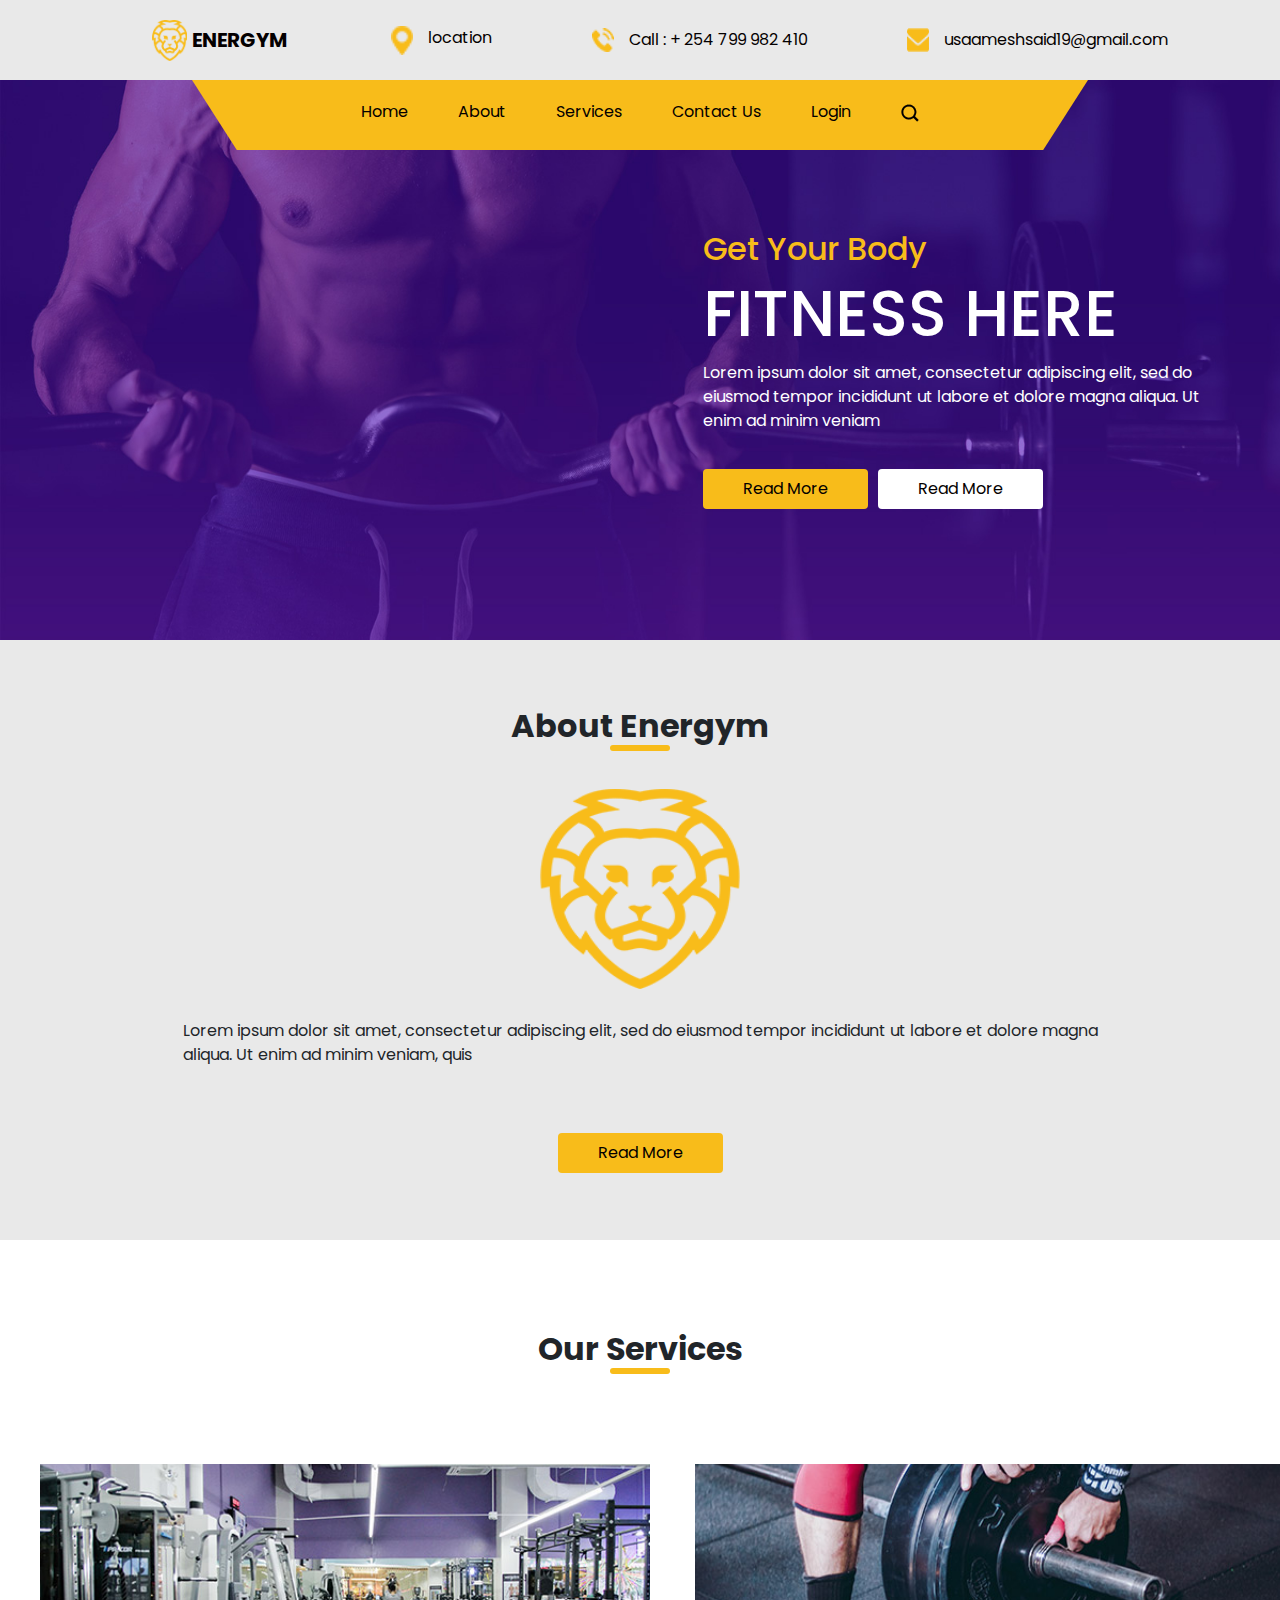
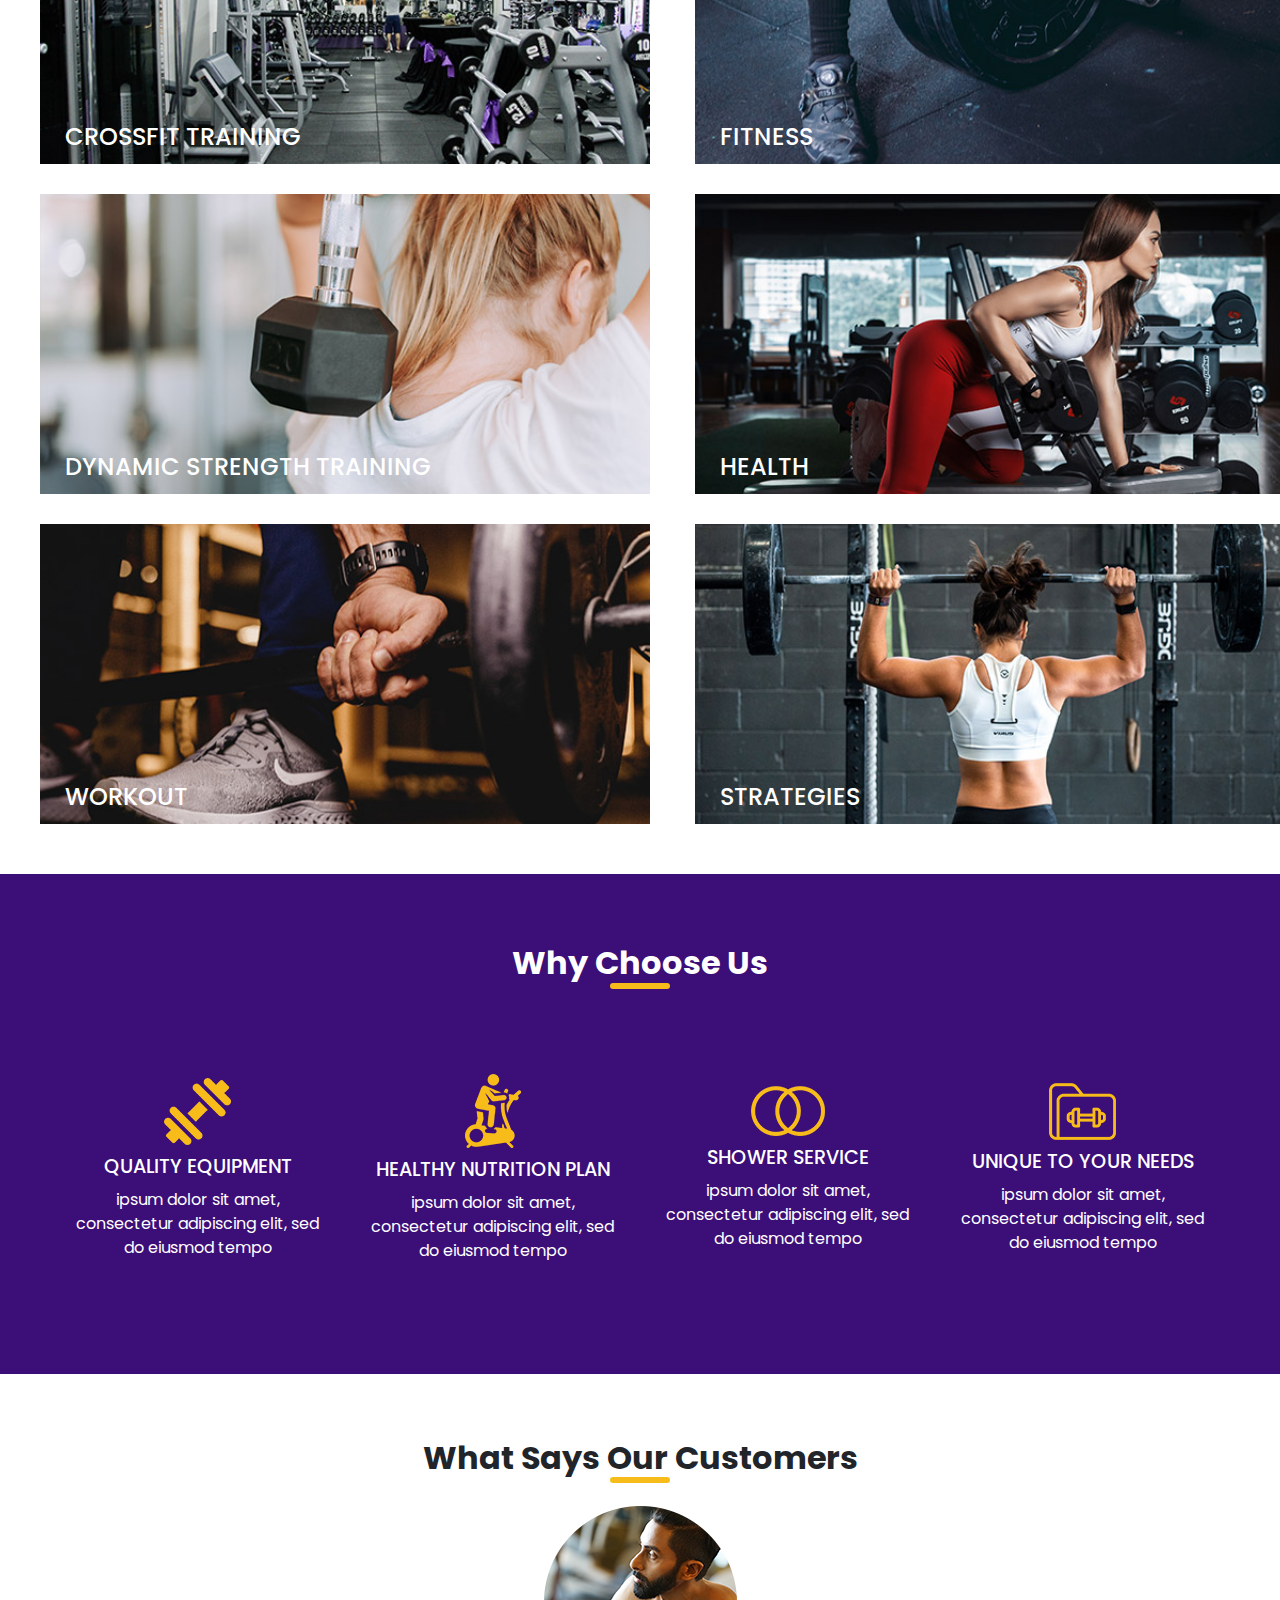
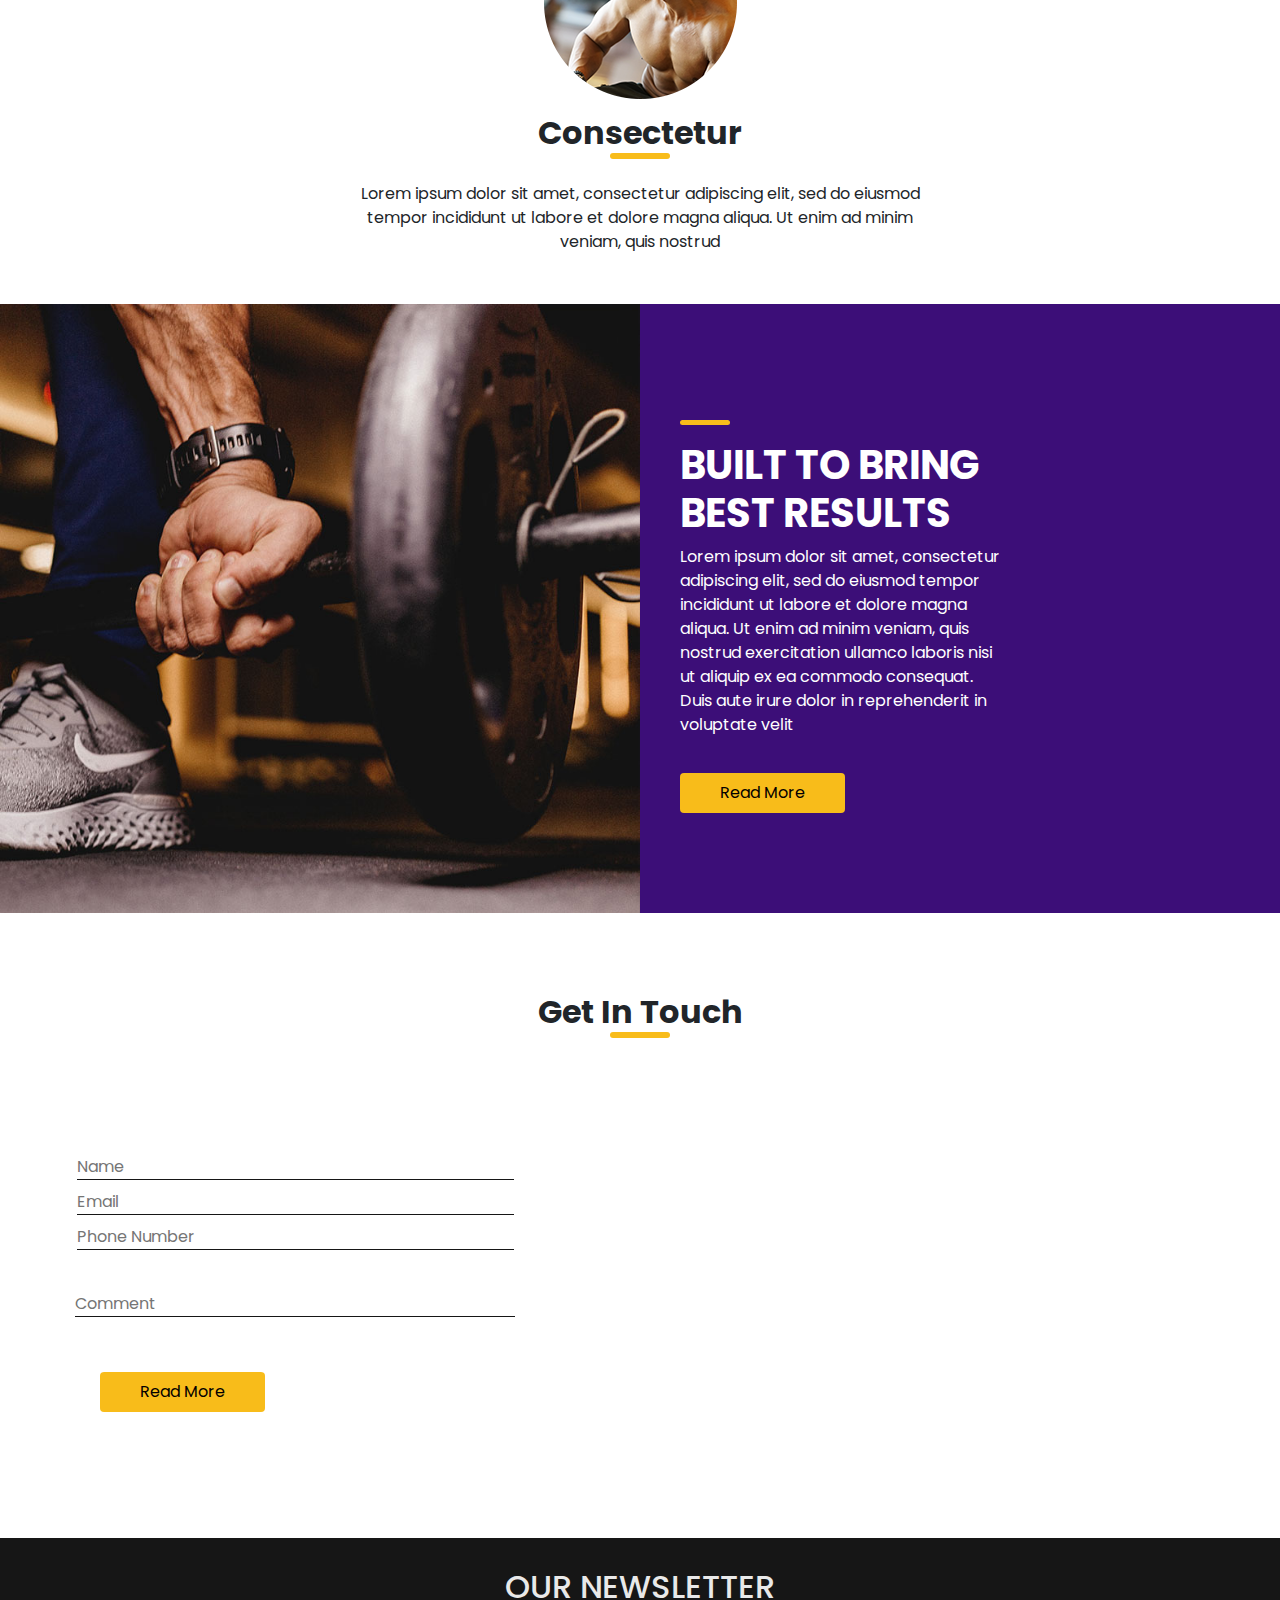
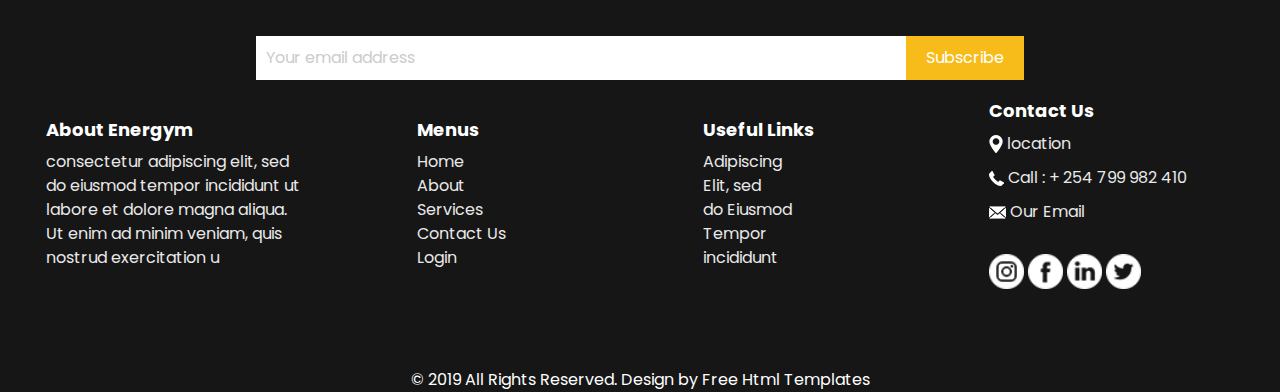
==== commit 42c9ffaa: "added more updates" ====
--- a/index.html
+++ b/index.html
@@ -13,8 +13,9 @@
 
     <!-- css -->
     <link rel="stylesheet" href="css/style.css">
+
     <!-- tablet stylesheet -->
-    <link rel="stylesheet" media="(max-width:800px) and (min-width:451px)" href="tablet.css">
+    <link rel="stylesheet" media="(max-width:800px) and (min-width:451px)" href="css/tablet.css">
     <!-- smartphone stylesheet -->
     <link rel="stylesheet" media="(max-width:450px)" href="css/mobile.css">
 
@@ -39,15 +40,15 @@
                         </a>
                     </div>
                     <div class="nav-1">
-                        <a href="#">
+                        <a href="https://wa.me/254799982410">
                             <img src="images/icons/call.png" alt="logo">
-                            <span>Call : + 01 1234567890</span>
+                            <span>Call : + 254 799 982 410</span>
                         </a>
                     </div>
                     <div class="nav-1">
-                        <a href="#">
+                        <a href="mailto:usaameshsaid19@gmail.com">
                             <img src="images/icons/envelope.png" alt="logo">
-                            <span>demo@gmail.com</span>
+                            <span>usaameshsaid19@gmail.com</span>
                         </a>
                     </div>
                 </div>
@@ -60,10 +61,10 @@
                         <a href="#">Home</a>
                     </li>
                     <li>
-                        <a href="#">About</a>
-                    </li>
-                    <li>
-                        <a href="#">Services</a>
+                        <a href="about.html">About</a>
+                    </li>
+                    <li>
+                        <a href="services.html">Services</a>
                     </li>
                     <li>
                         <a href="#">Contact Us</a>
@@ -462,15 +463,15 @@
                         </a>
                     </li>
                     <li>
-                        <a href="#">
+                        <a href="https://wa.me/254799982410">
                             <img src="images/icons/call-white.png" alt="logo">
-                            <span>Call : + 01 1234567890</span>
-                        </a>
-                    </li>
-                    <li>
-                        <a href="#">
+                            <span>Call :  + 254 799 982 410</span>
+                        </a>
+                    </li>
+                    <li>
+                        <a href="mailto:usaameshsaid19@gmail.com">
                             <img src="images/social media/mail-white.png" alt="logo">
-                            <span>demo@gmail.com</span>
+                            <span>Our Email</span>
                         </a>
                     </li>
                     <div class="social-ft">
--- a/css/style.css
+++ b/css/style.css
@@ -86,6 +86,15 @@
     height: 560px;
     background-image:  url(../images/big/slider-bg.jpg);
     background-size: cover;
+}
+
+/* about css */
+.heros{
+    background-color: var(--secondary-font-color);
+}
+
+.bag{
+    background-color: var(--secondary-font-color )!important;
 }
 .menu-bar{
     display: none;
@@ -462,6 +471,8 @@
 
 .footer-rows{
     display: flex;
+    justify-content: center;
+    align-items: center;
 }
 .about-ft{
     width: 20%;
@@ -550,11 +561,13 @@
 
 /* last */
 .last{
+    display: flex;
+    justify-content: center;
+    align-items: center;
     background-color: var(--third-color);
     width: 100%;
 }
 .last p{
-    width: 60%;
     margin: auto;
     color: var(--secondary-font-color);
 }
--- a/css/tablet.css
+++ b/css/tablet.css
@@ -0,0 +1,179 @@
+body{
+    max-width: 100%;
+}
+header{
+    max-width: 100%;
+}
+.container{
+    margin: 0;
+}
+.nav-1{
+    display: none;
+}
+
+.hero {
+        background-attachment: fixed;
+    }
+
+.section-1{
+    display: block;
+    text-align: center;
+    margin-left: 30%;
+}
+.menu-bar{
+    display: inline;
+    position: absolute;
+    top: 86px;
+    right: 45%;
+}
+nav{
+    width: 90%;
+    height: 70px;
+    margin: auto;
+}
+nav ul{
+display: none;
+}
+
+.services-container {
+    display: grid;
+    grid-template-columns: repeat(auto-fit, minmax(300px, 1fr));
+    grid-gap: 30px;
+}
+
+.box, .box-hover{
+    width: 100%;
+}
+.box-one{
+    width: 100%;
+    margin: auto;
+}
+/* .section-4 */
+.section-4{
+    display: flex;
+    flex-direction: column;
+}
+.customers{
+    width: 90%;
+    display: flex;
+    flex-direction: column;
+
+}
+.results{
+    display: flex;
+    flex-direction: column;
+}
+.customers h2 hr{
+    margin-top: 10px;
+}
+.best h2 hr{
+    margin-top: 40px;
+    margin-bottom: 5px;
+}
+.section-5{
+    width: 100%;
+    height: auto;
+    margin-top: 120px;
+}
+.results{
+    display: flex;
+    flex-direction: column;
+}
+
+.results img{
+    width: 100%;
+    height: 100%;
+}
+.results-left{
+    width: 100%;
+    height: 560px;
+
+}
+.results-in{
+    width: 80%;
+    font-size: 1.2rem;
+
+}
+.results-in p{
+    font-size: 0.938;
+    margin-bottom: 0;
+}
+
+/* .section-6 */
+
+.section-6{
+    margin-top: 50px;
+}
+.two-sides{
+    display: flex;
+    flex-direction: column; 
+    align-items: center;
+}
+.three{
+    margin-bottom: 30px;
+
+}
+.two-sides form{
+    width: 100%;
+}
+form{
+    width: 100%;
+    margin: 0;
+    gap: 0;
+}
+input{
+    width: 98%;
+}
+.btn-msg{
+    margin-left: 8px;
+
+}
+
+.mapouter{
+    width: 95%;
+    margin: 10px;
+}
+
+
+/* footer */
+footer{
+    display: flex;
+    flex-direction: column;
+    width: 100%;
+    height: auto;
+    
+
+}
+.footer-rows{
+    display: flex;
+    align-items: baseline;
+    margin-right: -15px;
+}
+.about-ft{
+    width: 20%;
+    text-align: center;
+    display: flex;
+    flex-direction: column;
+}
+
+.news-sub form {
+    width: 80%;
+}
+
+.social-ft img{
+    width: 25px;
+    height: auto;
+    padding-right: 5px;
+}
+
+/* last */
+.last{
+    background-color: var(--third-color);
+    width: 100%;
+}
+.last p{
+    width: 80%;
+    color: var(--secondary-font-color);
+    text-align: center;
+    font-size: 0.9rem;
+}--- a/css/mobile.css
+++ b/css/mobile.css
@@ -10,6 +10,10 @@
 .nav-1{
     display: none;
 }
+
+.hero {
+        background-attachment: fixed;
+    }
 
 .section-1{
     display: block;
@@ -171,6 +175,10 @@
 }
 .three{
     margin-bottom: 30px;
+
+}
+.two-sides form{
+    width: 80%;
 }
 form{
     width: 100%;
@@ -212,6 +220,9 @@
     flex-direction: column;
 }
 
+.news-sub form {
+    width: 80%;
+}
 
 /* last */
 .last{
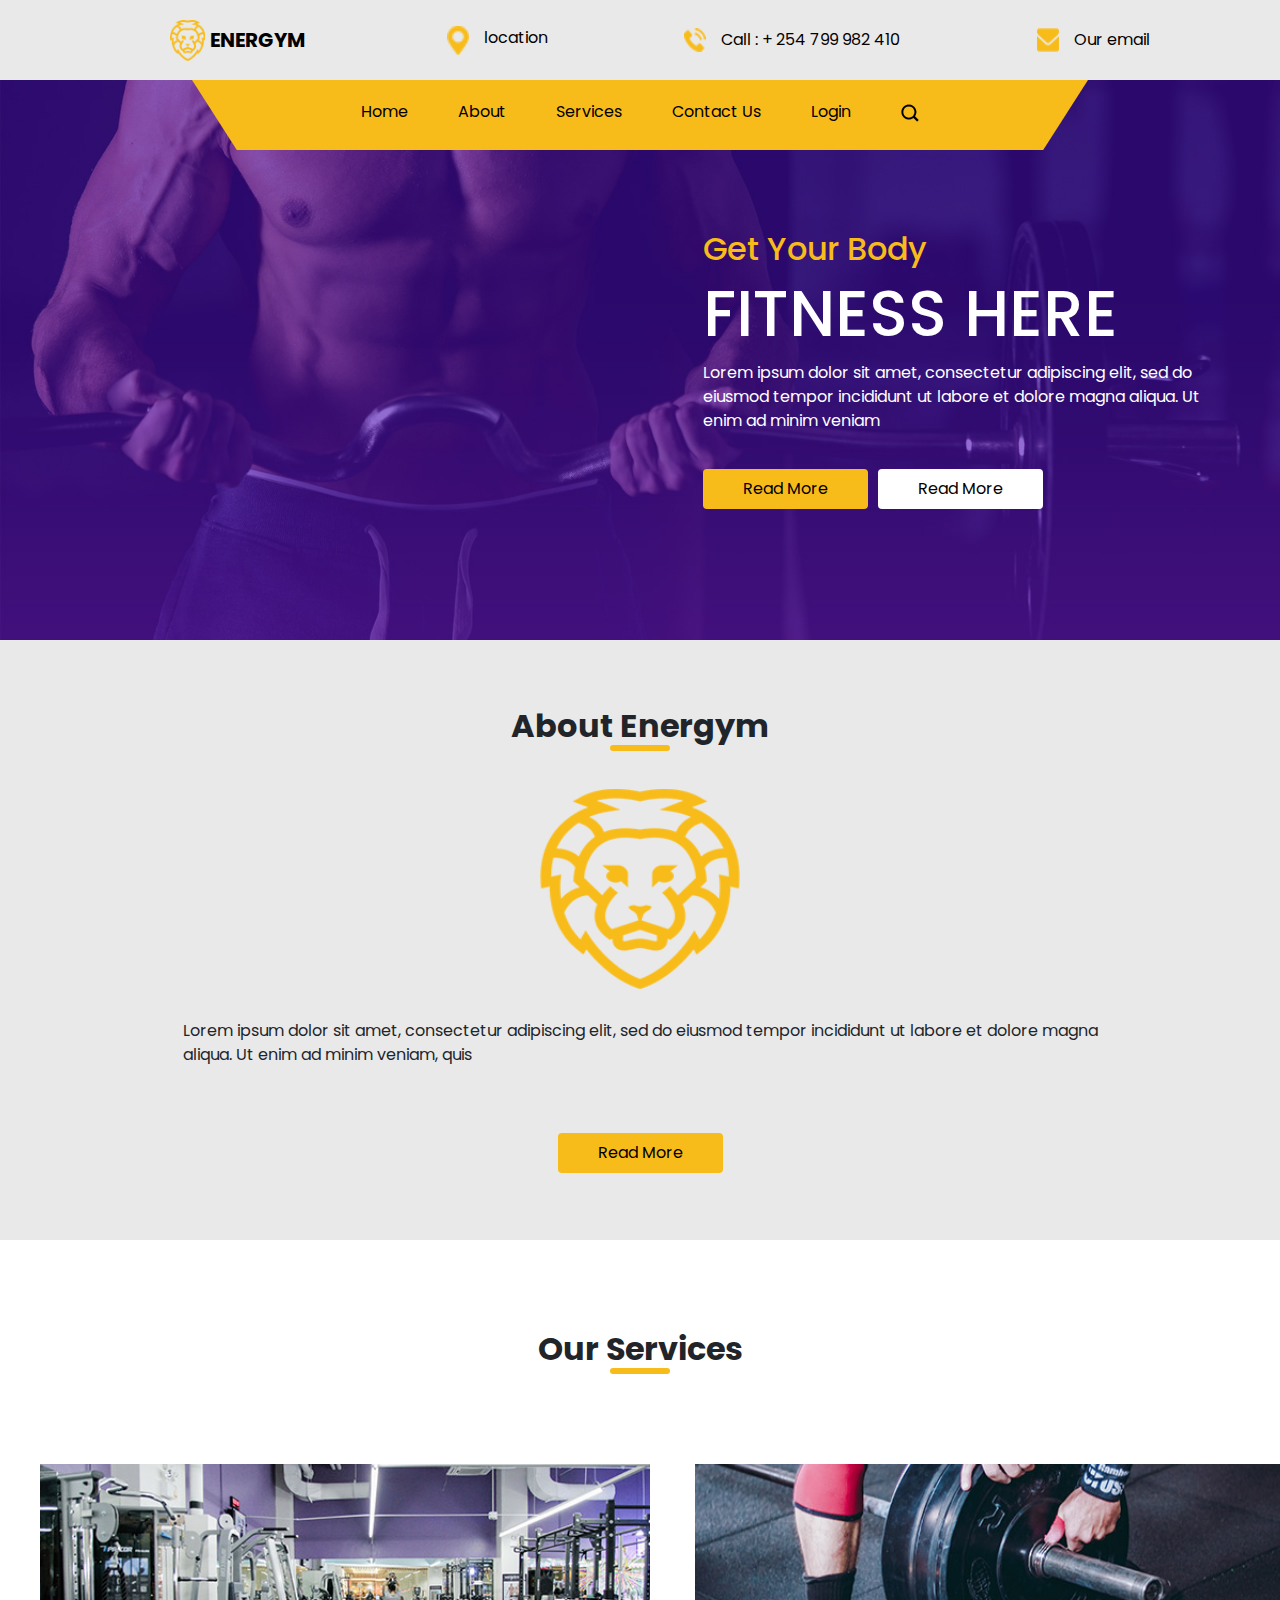
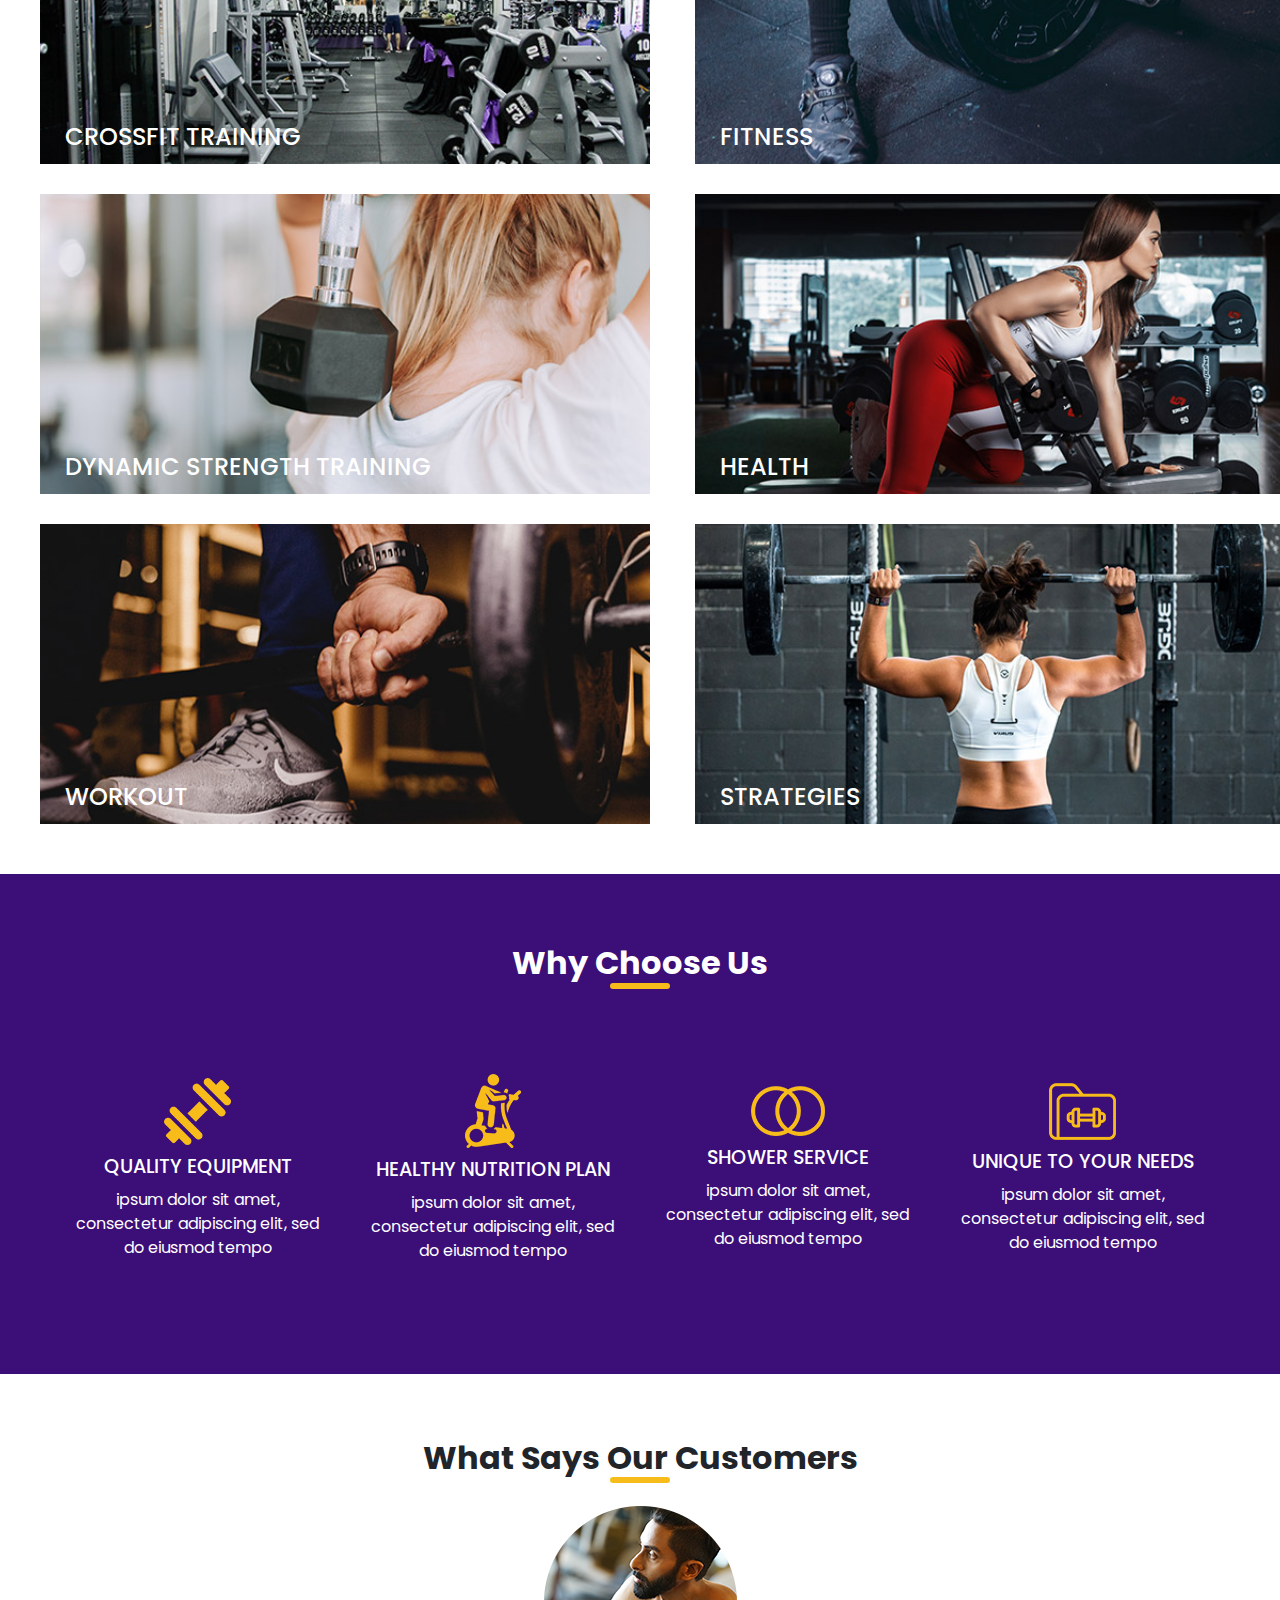
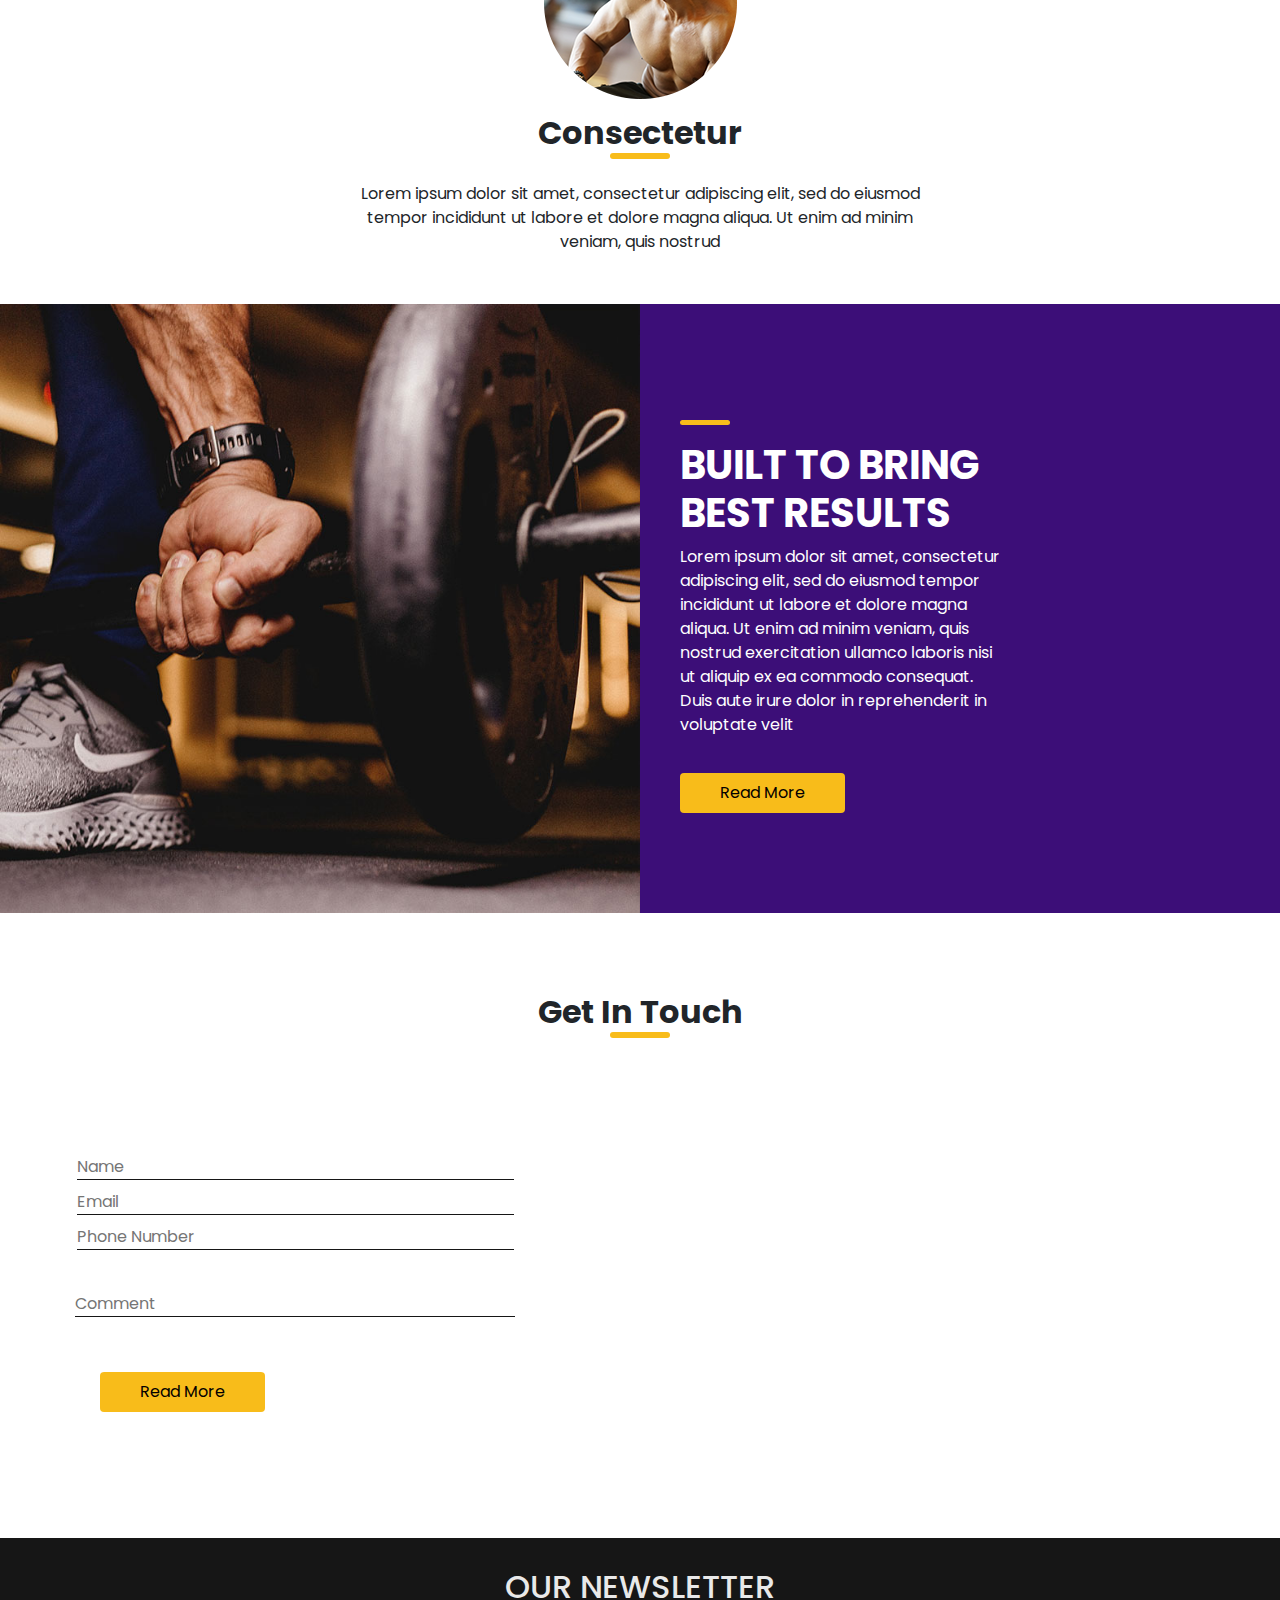
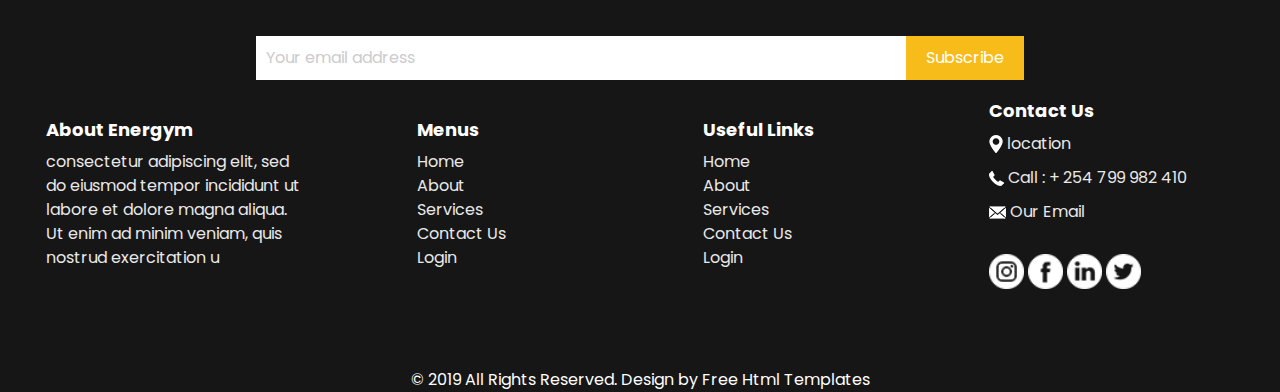
==== commit 68b6331e: "update wed" ====
--- a/index.html
+++ b/index.html
@@ -48,7 +48,7 @@
                     <div class="nav-1">
                         <a href="mailto:usaameshsaid19@gmail.com">
                             <img src="images/icons/envelope.png" alt="logo">
-                            <span>usaameshsaid19@gmail.com</span>
+                            <span>Our email</span>
                         </a>
                     </div>
                 </div>
@@ -58,7 +58,7 @@
             <nav>
                 <ul>
                     <li>
-                        <a href="#">Home</a>
+                        <a href="index.html">Home</a>
                     </li>
                     <li>
                         <a href="about.html">About</a>
@@ -67,7 +67,7 @@
                         <a href="services.html">Services</a>
                     </li>
                     <li>
-                        <a href="#">Contact Us</a>
+                        <a href="contact.html">Contact Us</a>
                     </li>
                     <li>
                         <a href="#">Login</a>
@@ -436,20 +436,21 @@
                 </h6>
                 <ul>
                     <li>
-                        <a href="#">Adipiscing</a>
-                    </li>
-                    <li>
-                        <a href="#">Elit, sed</a>
-                    </li>
-                    <li>
-                        <a href="#">do Eiusmod</a>
-                    </li>
-                    <li>
-                        <a href="#">Tempor</a>
-                    </li>
-                    <li>
-                        <a href="#">incididunt</a>
-                    </li>
+                        <a href="./index.html">Home</a>
+                    </li>
+                    <li>
+                        <a href="./about.html">About</a>
+                    </li>
+                    <li>
+                        <a href="./services.html">Services</a>
+                    </li>
+                    <li>
+                        <a href="./contact.html">Contact Us</a>
+                    </li>
+                    <li>
+                        <a href="#">Login</a>
+                    </li>
+                </ul>
             </div>
             <div class="about-ft others">
                 <h6>
@@ -475,10 +476,10 @@
                         </a>
                     </li>
                     <div class="social-ft">
-                        <img src="images/social media/instagram.png" alt="instagram">
-                        <img src="images/social media/facebook-logo-button.png" alt="facebook">
-                        <img src="images/social media/linkedin.png" alt="linkedin">
-                        <img src="images/social media/twitter-logo-button.png" alt="twitter">
+                        <a href="https://www.instagram.com/usaama_said"><img src="images/social media/instagram.png" alt="instagram"></a>
+                        <a href="https://www.instagram.com/usaama_said"><img src="images/social media/facebook-logo-button.png" alt="facebook"></a>
+                        <a href="http://www.linkedin.com/in/usamasaid19" ><img src="images/social media/linkedin.png" alt="linkedin"></a>
+                        <a href="https://twitter.com/usaama_said" ><img src="images/social media/twitter-logo-button.png" alt="twitter"></a>
                     </div>
                 </ul>
             </div>
--- a/css/style.css
+++ b/css/style.css
@@ -106,6 +106,7 @@
     background-color: var(--primary-color);
     clip-path: polygon(0 0, 100% 0, 95% 100%, 5% 100%);
 }
+
 nav ul{
     display: flex;
     gap: 50px;
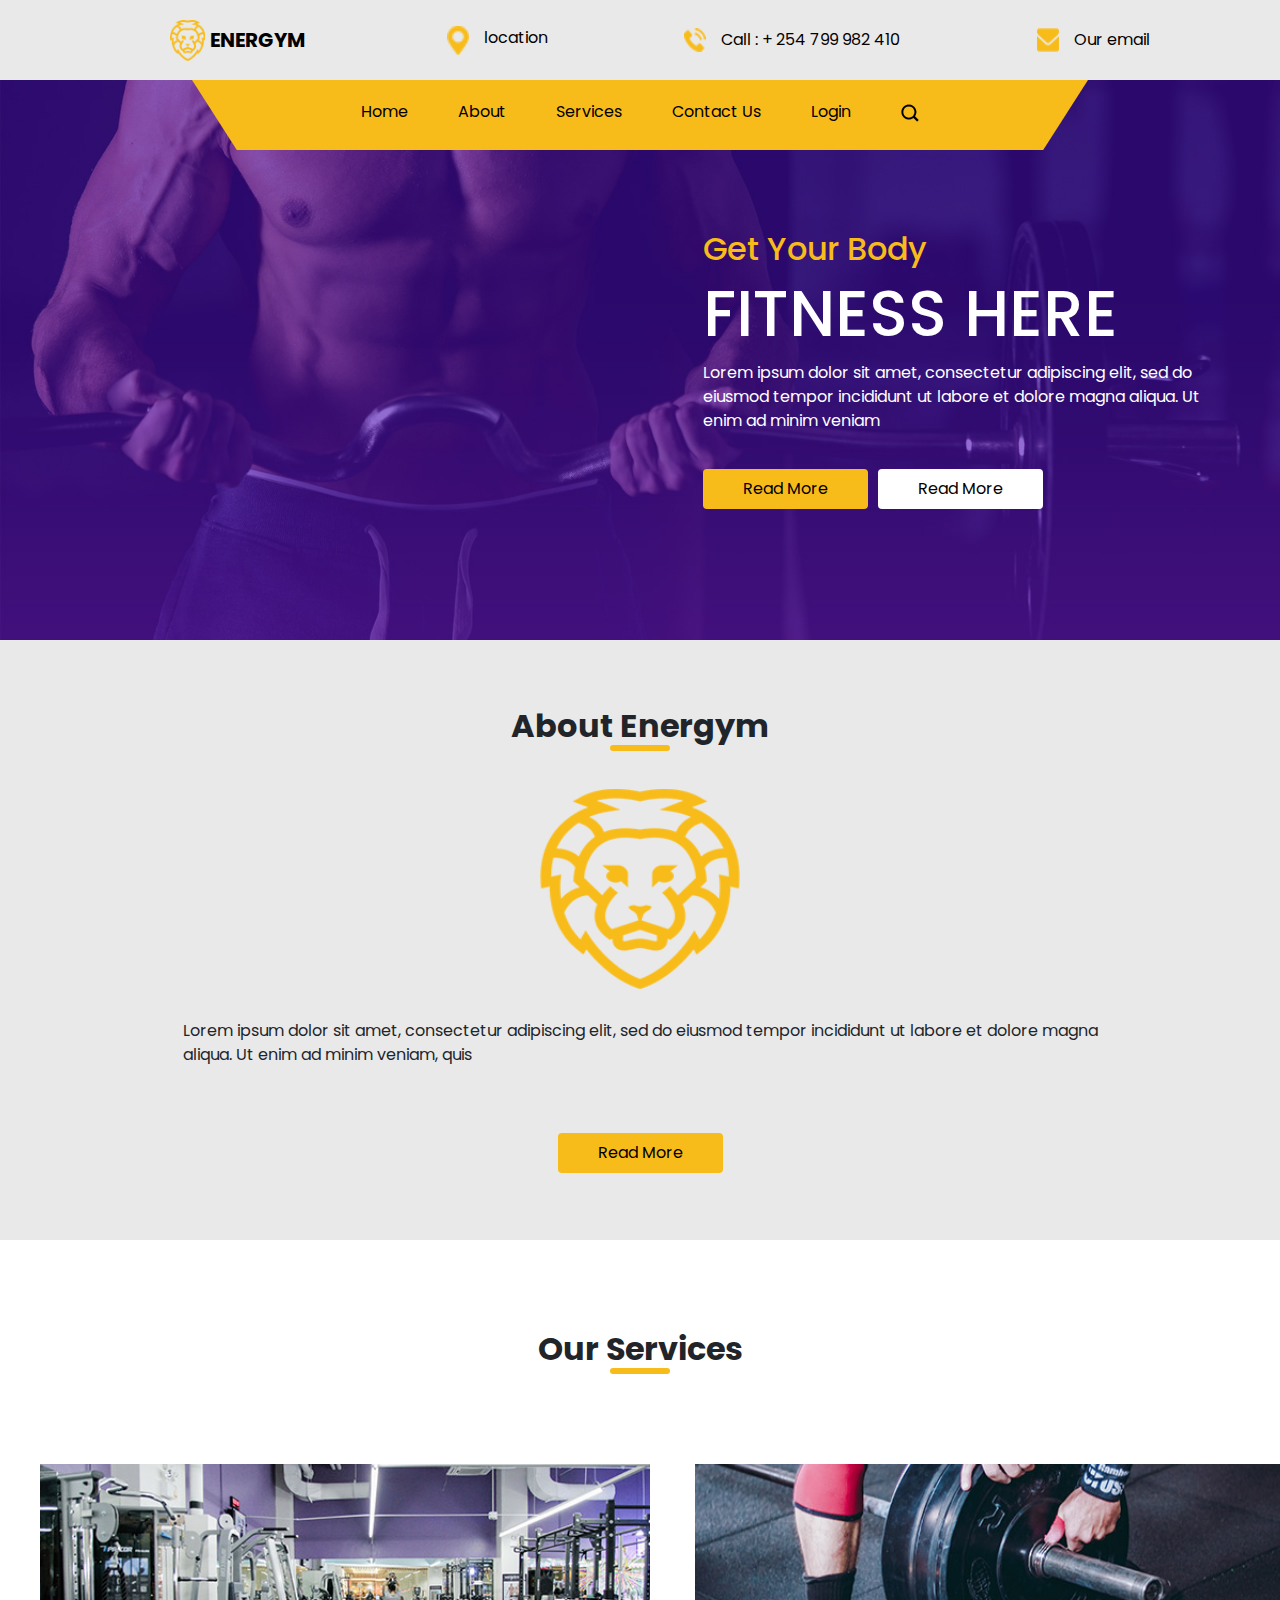
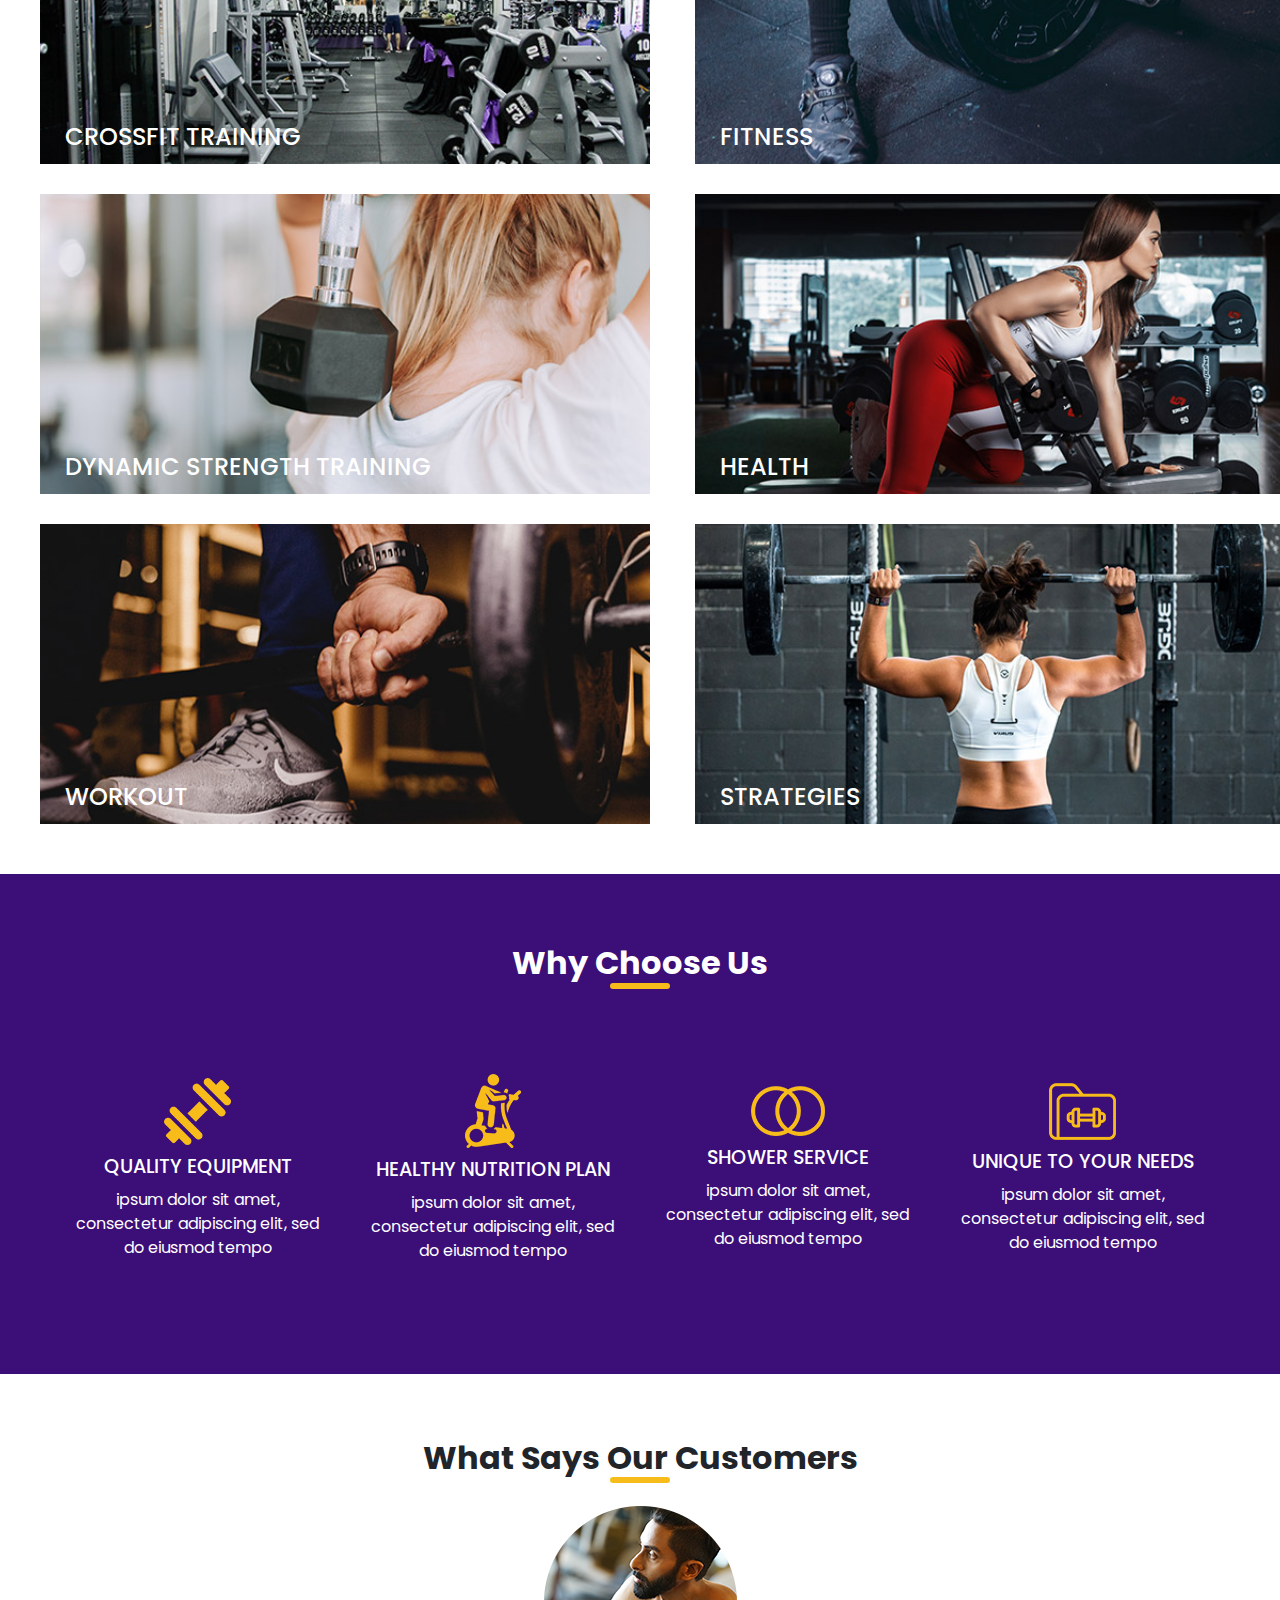
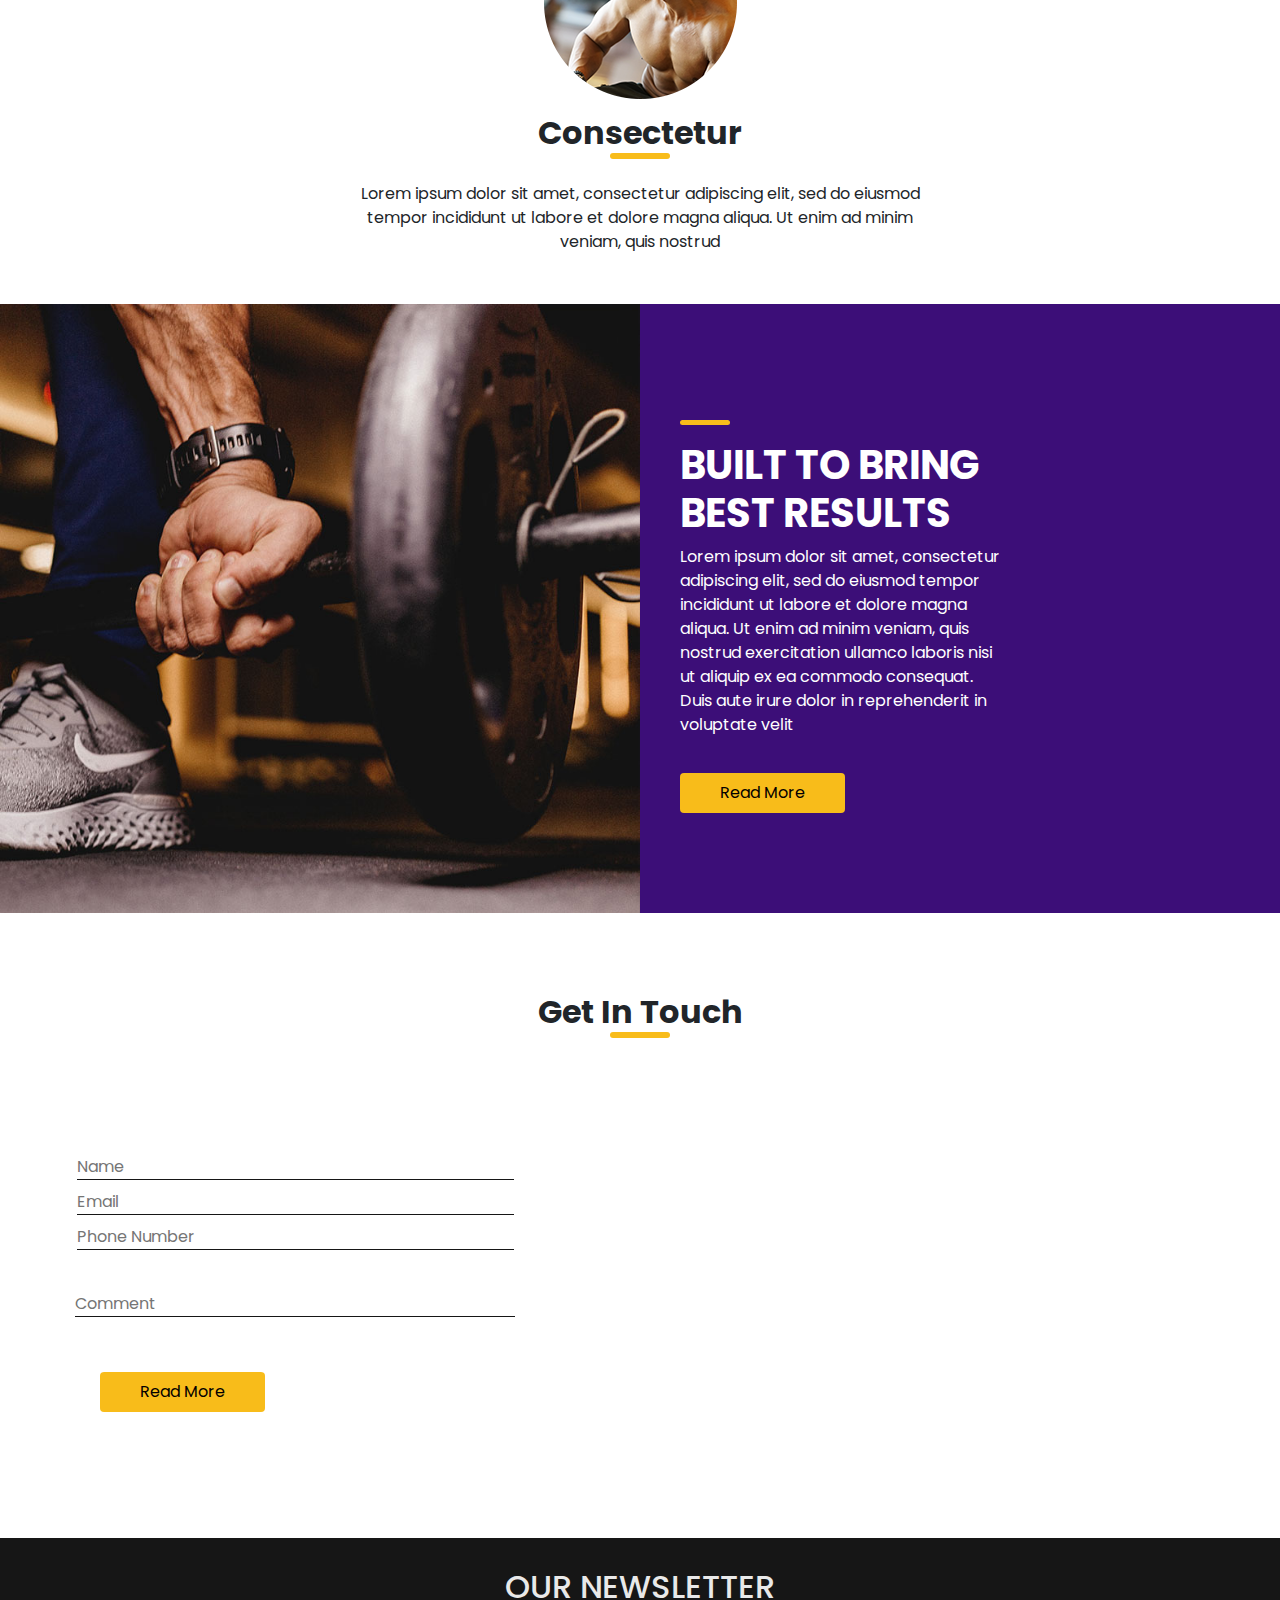
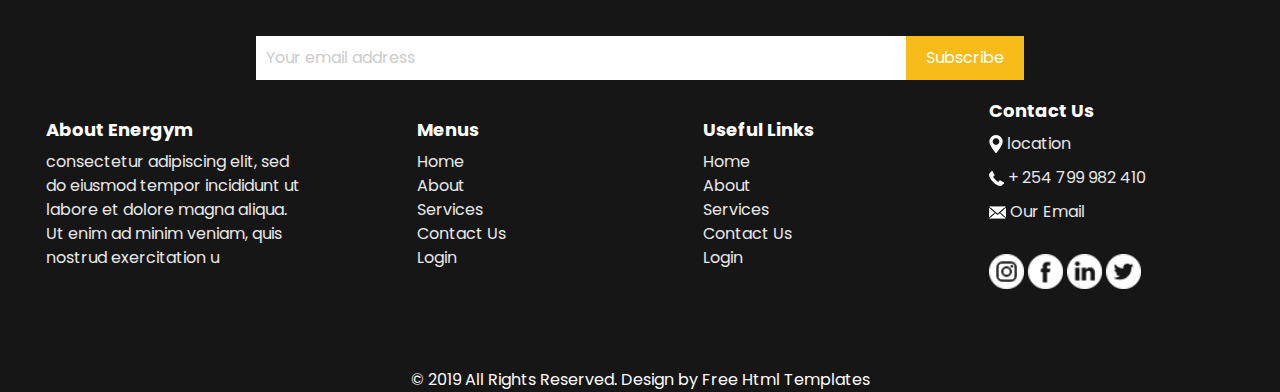
==== commit 97ce3112: "update" ====
--- a/index.html
+++ b/index.html
@@ -400,7 +400,7 @@
         </div>
 
         <div class="footer-rows">
-            <div class="about-ft">
+            <div class="about-ft about-ft1">
                 <h6>
                     About Energym
                 </h6>
@@ -466,7 +466,7 @@
                     <li>
                         <a href="https://wa.me/254799982410">
                             <img src="images/icons/call-white.png" alt="logo">
-                            <span>Call :  + 254 799 982 410</span>
+                            <span>+ 254 799 982 410</span>
                         </a>
                     </li>
                     <li>
--- a/css/mobile.css
+++ b/css/mobile.css
@@ -205,6 +205,7 @@
     flex-direction: column;
     width: 100%;
     height: 950px;
+    margin-bottom: -100px;
 
 }
 .footer-rows{
@@ -213,11 +214,17 @@
     text-align: center;
 
 }
+.about-ft1 {
+    display: flex;
+}
 .about-ft{
-    width: 80%;
-    text-align: center;
-    display: flex;
-    flex-direction: column;
+    width: 100%;
+    text-align: center;
+    display: flex;
+    flex-direction: column;
+    margin: auto;
+    margin-top: 10px;
+
 }
 
 .news-sub form {
